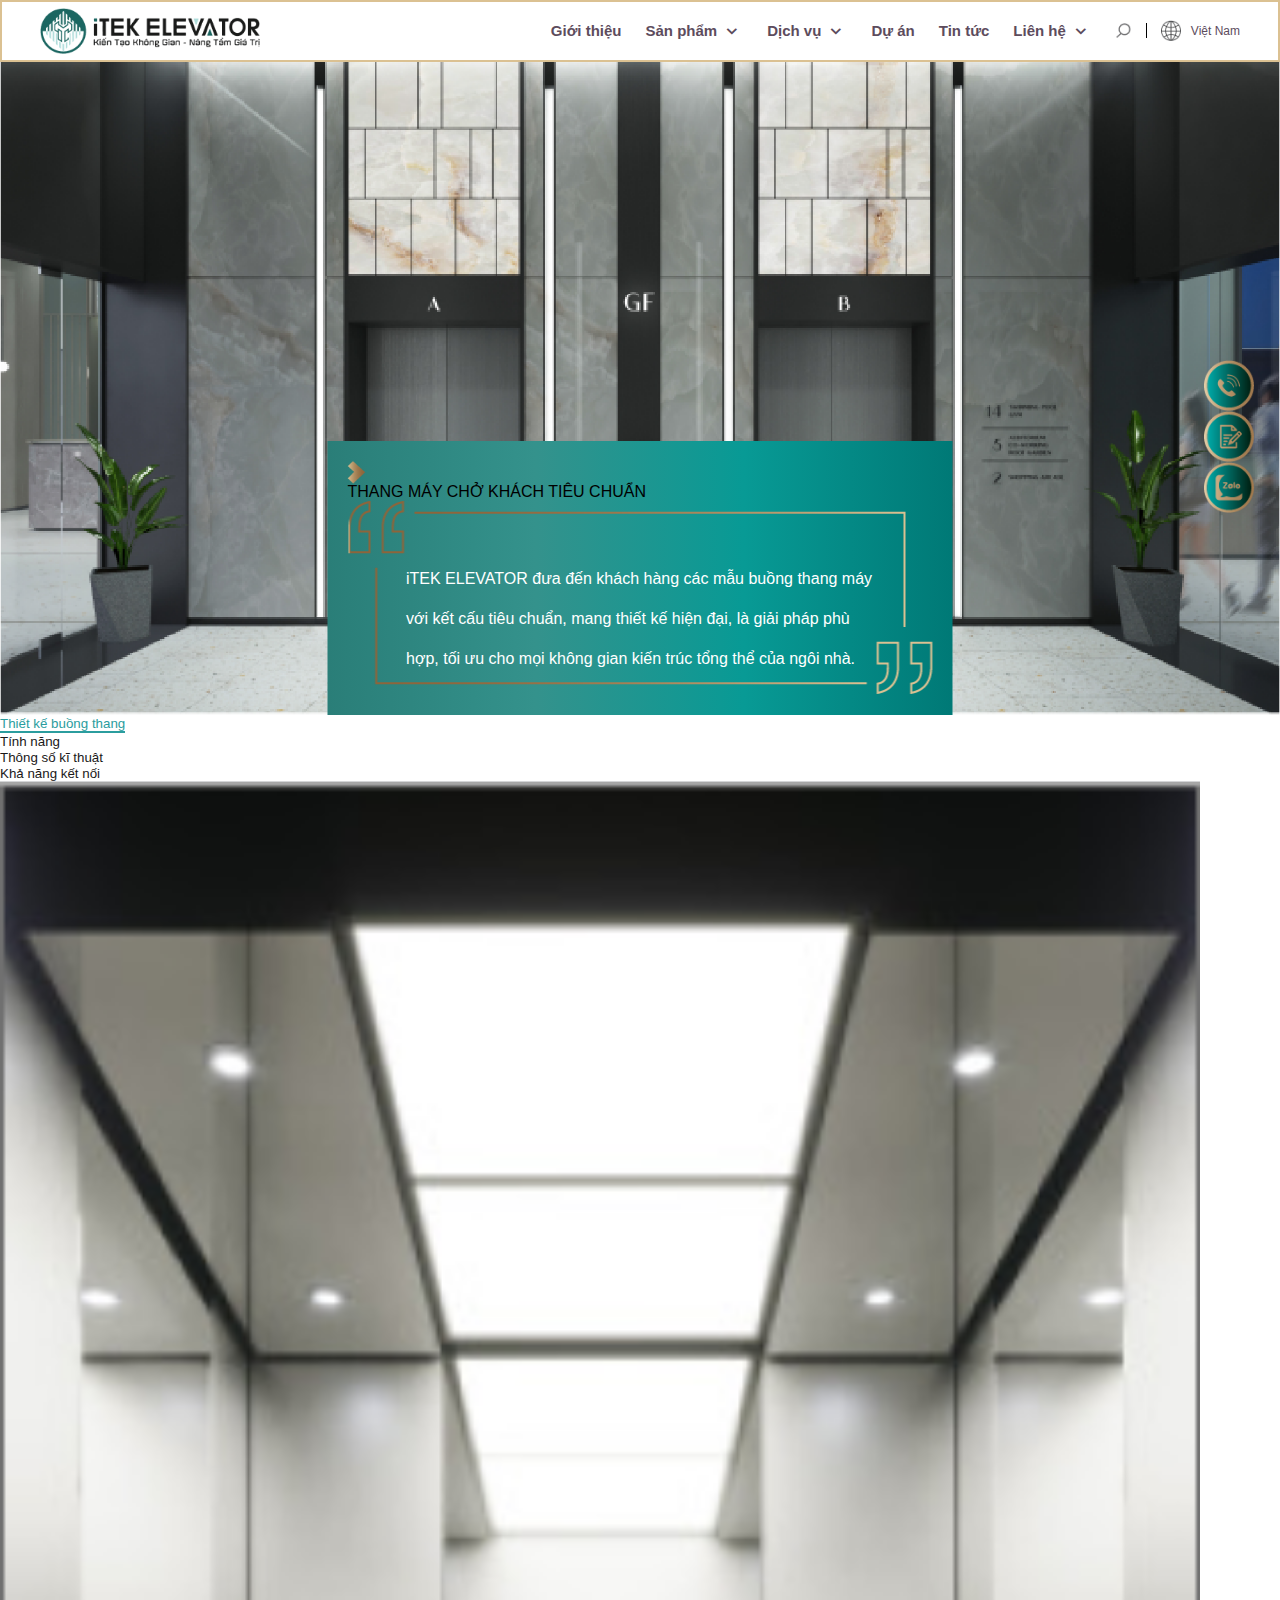
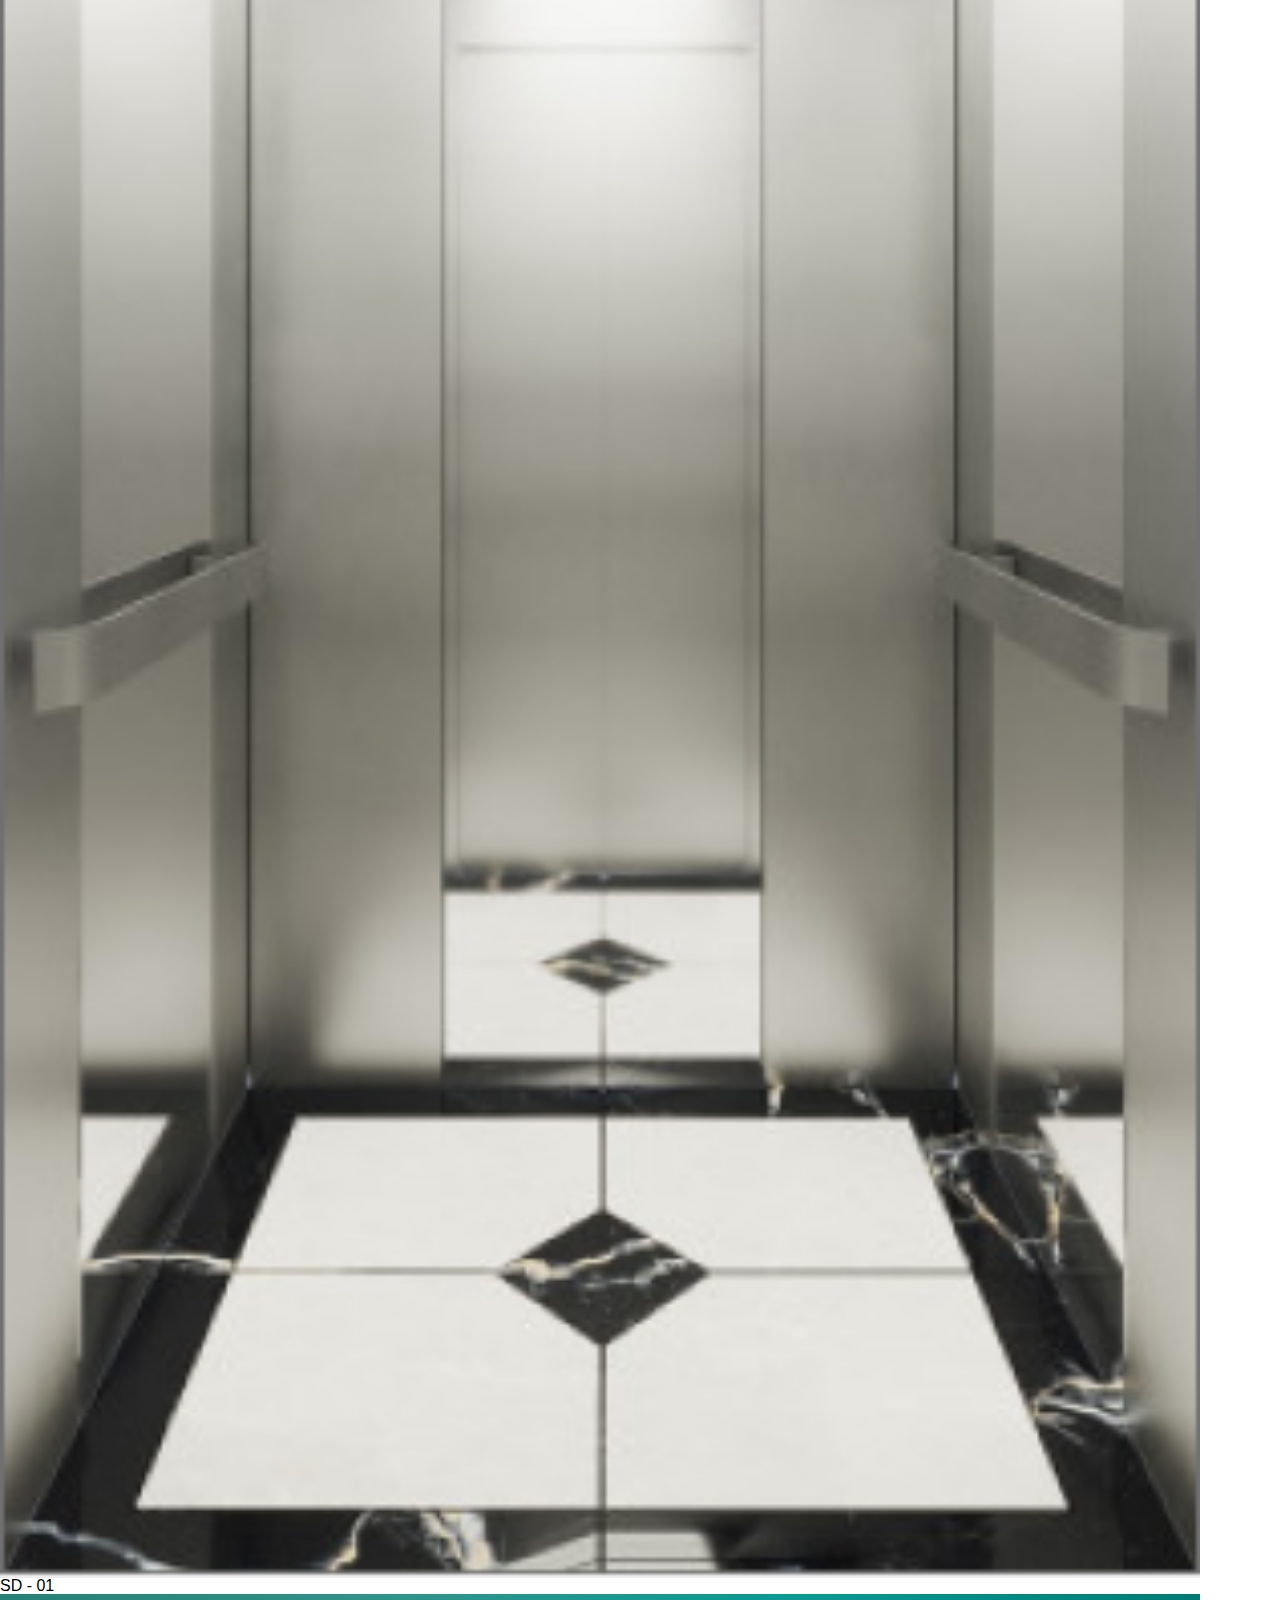
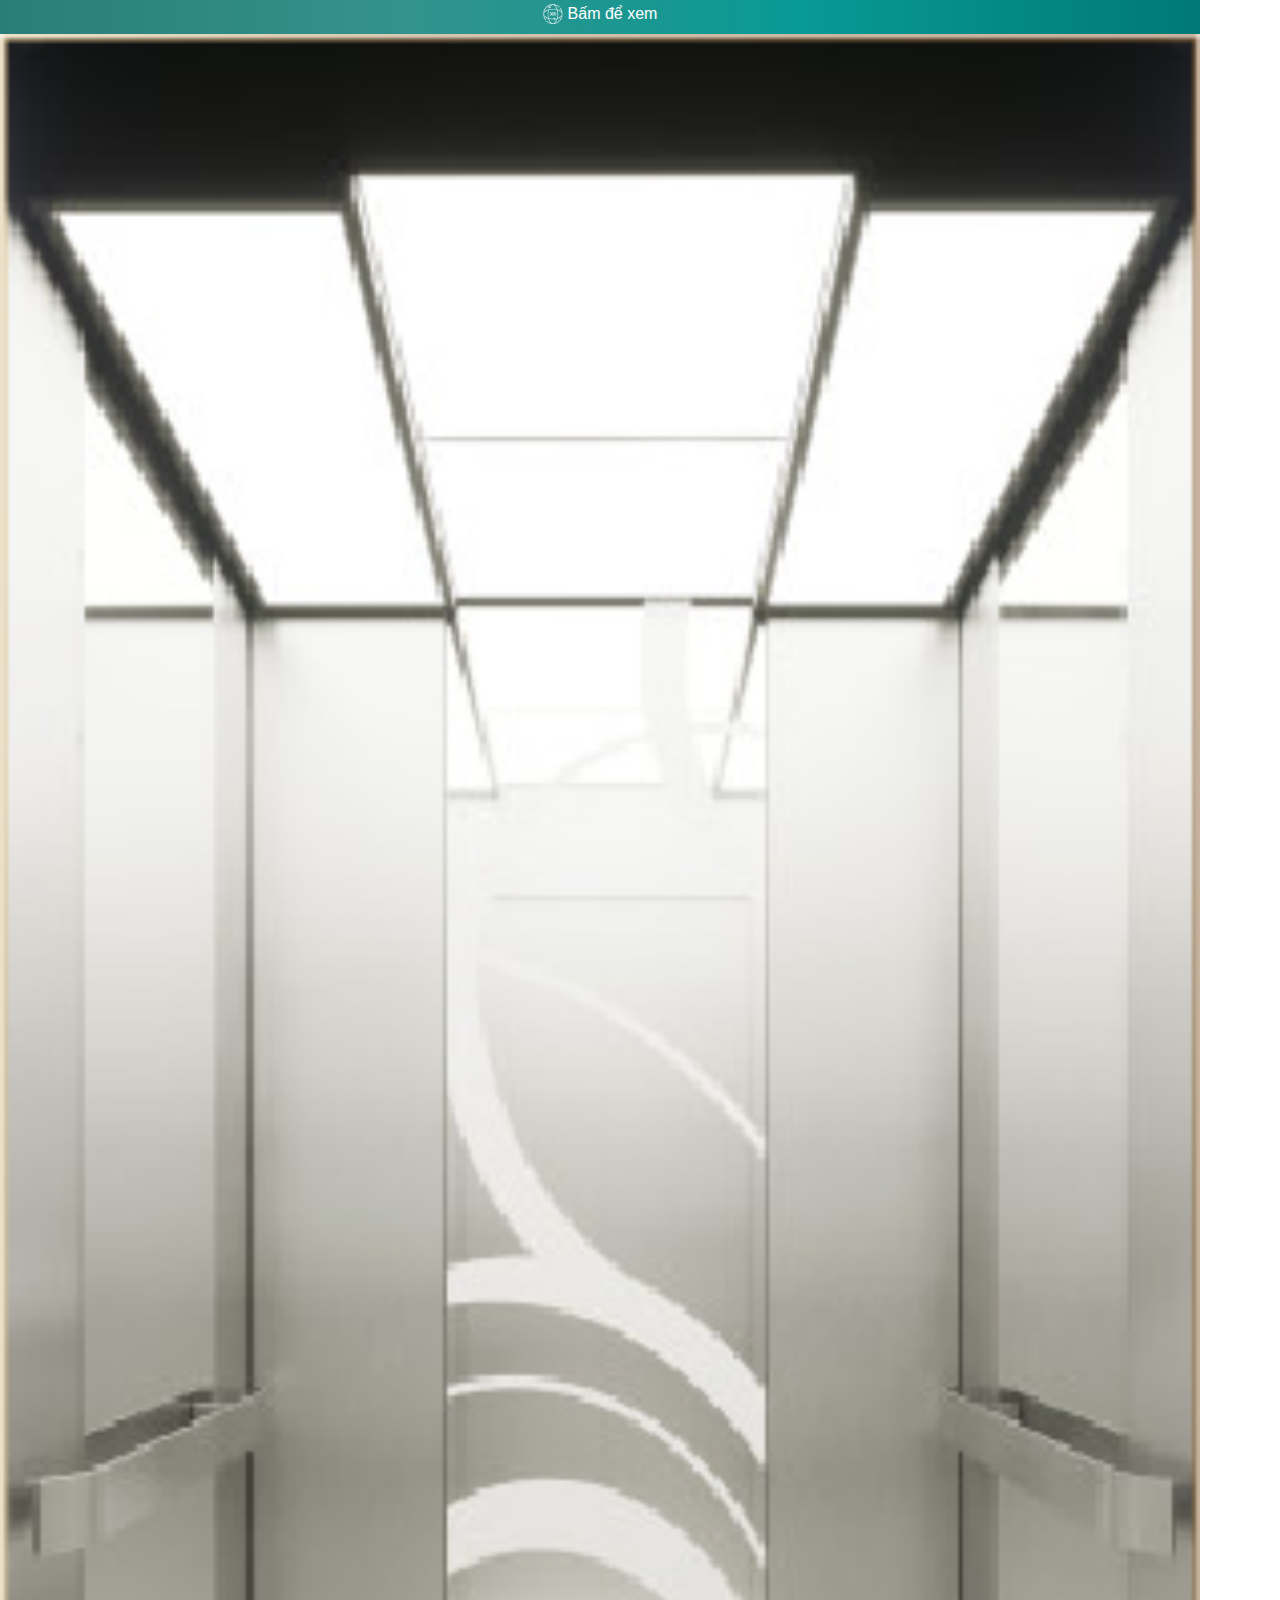
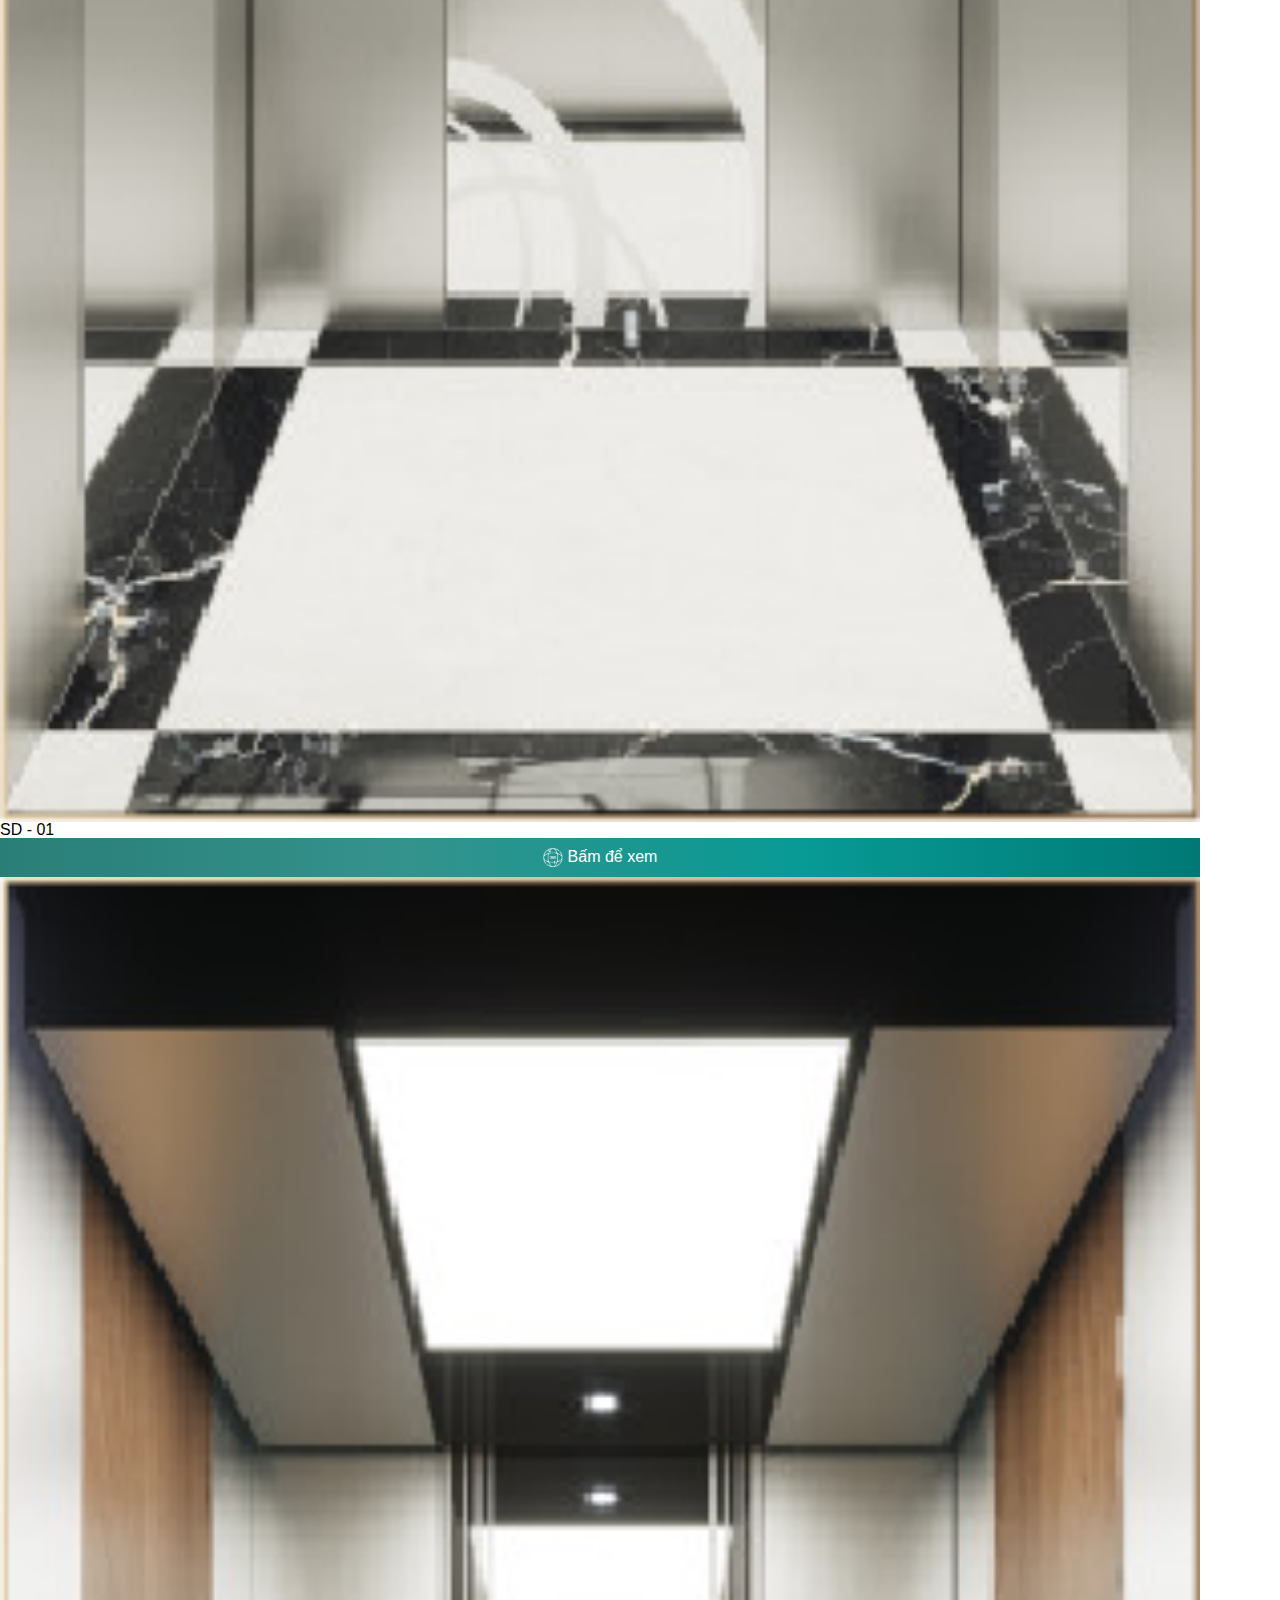
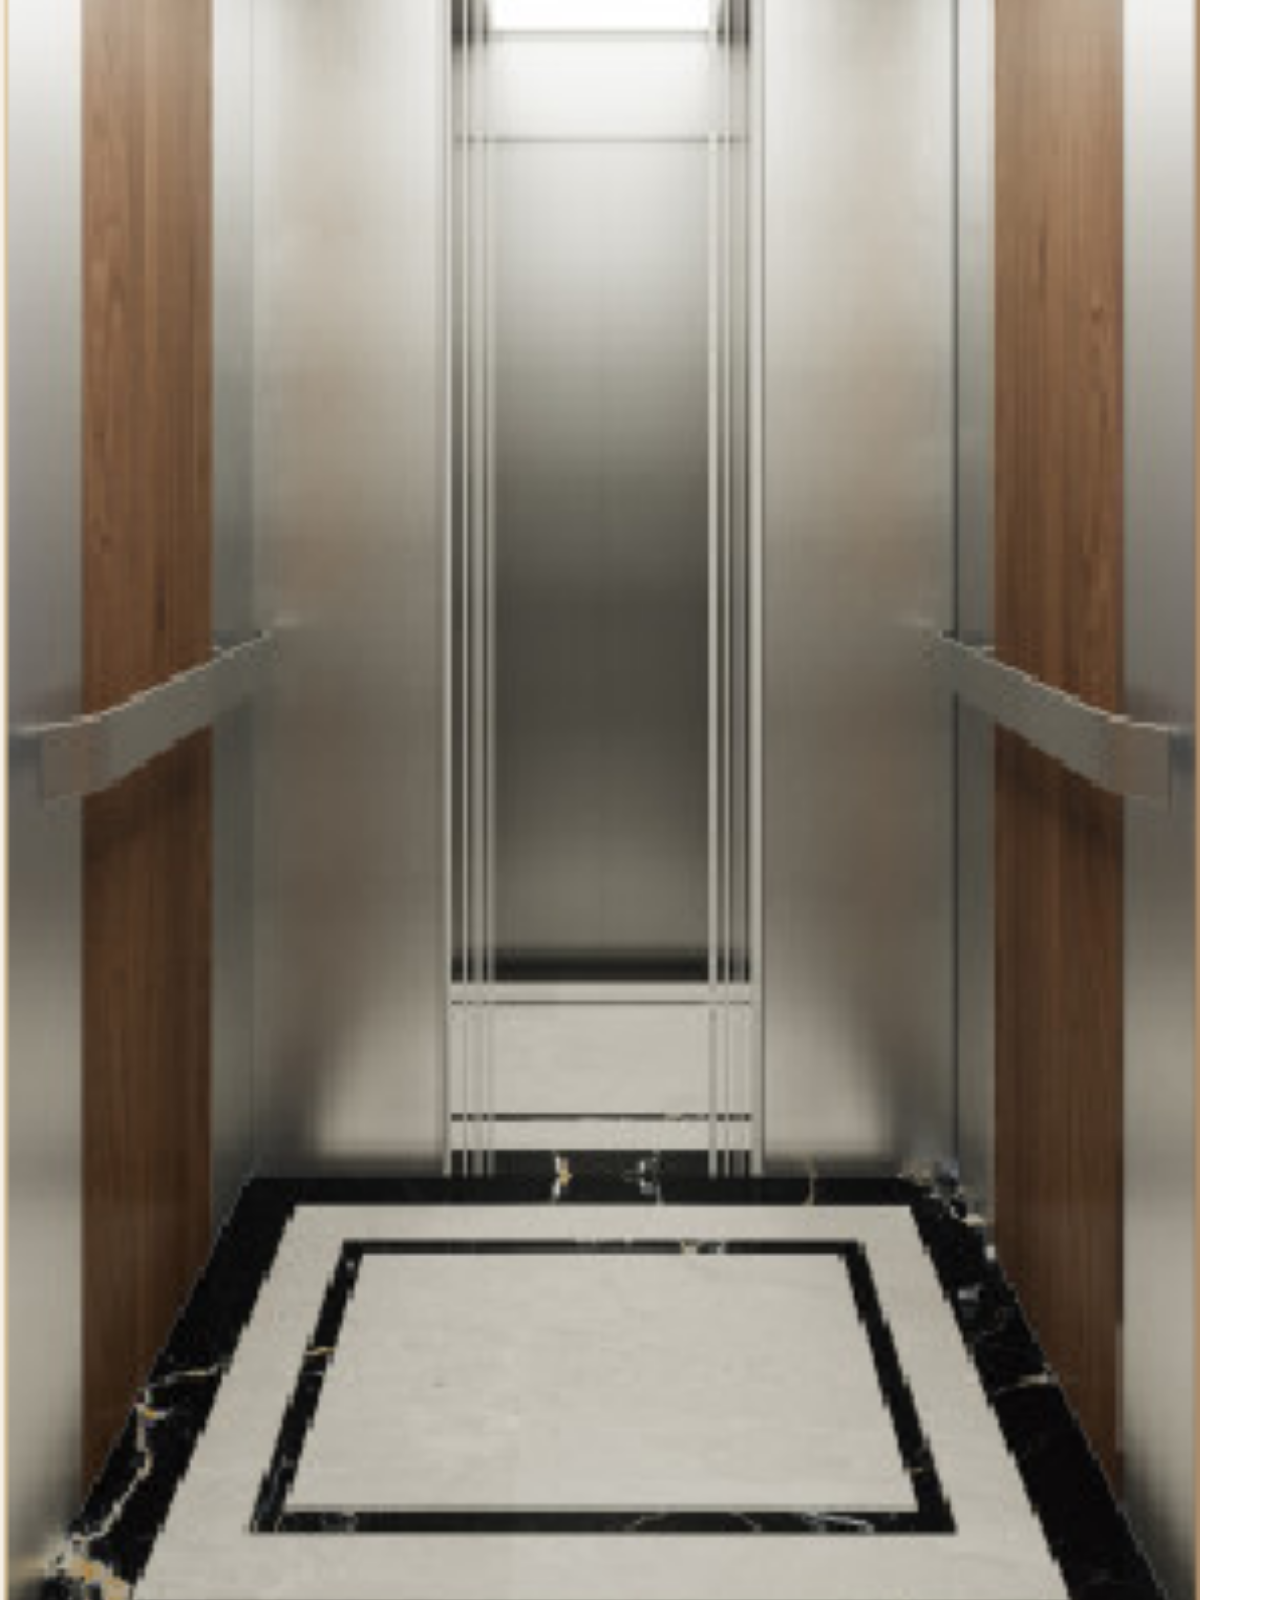
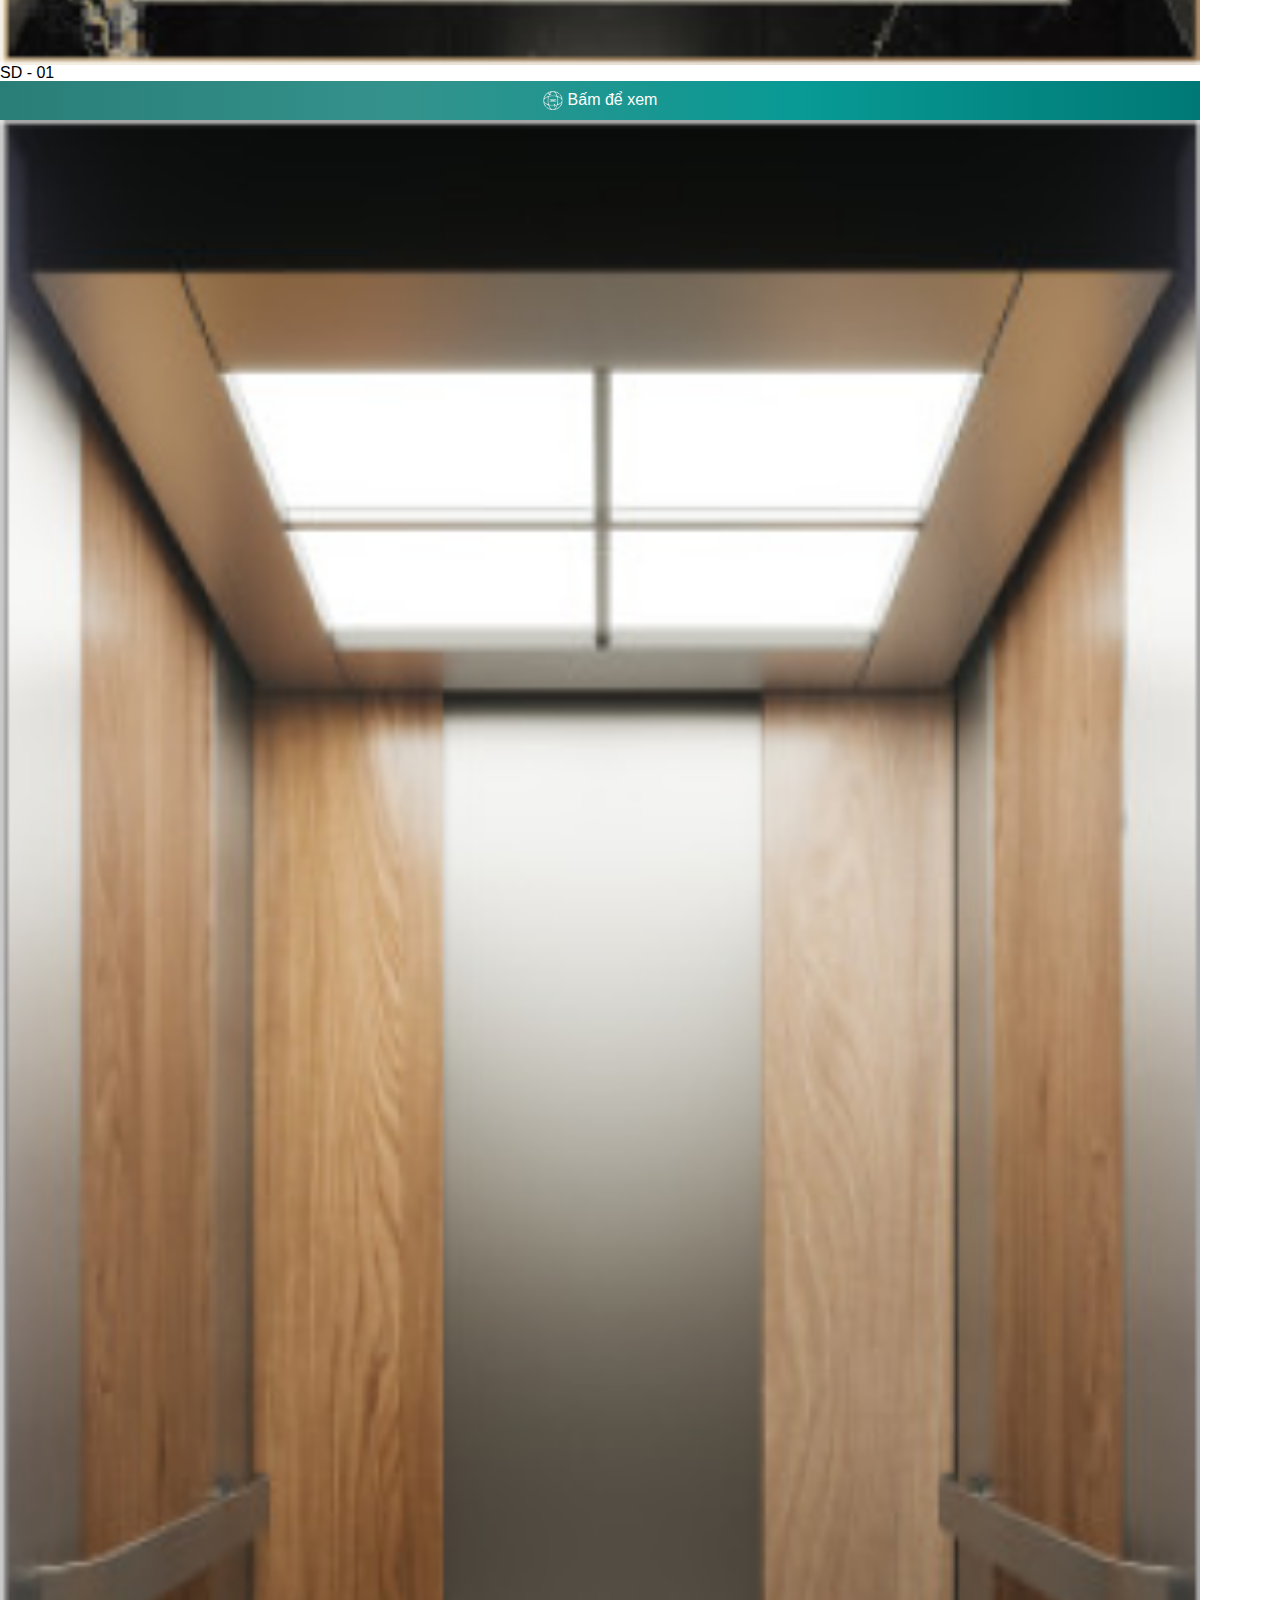
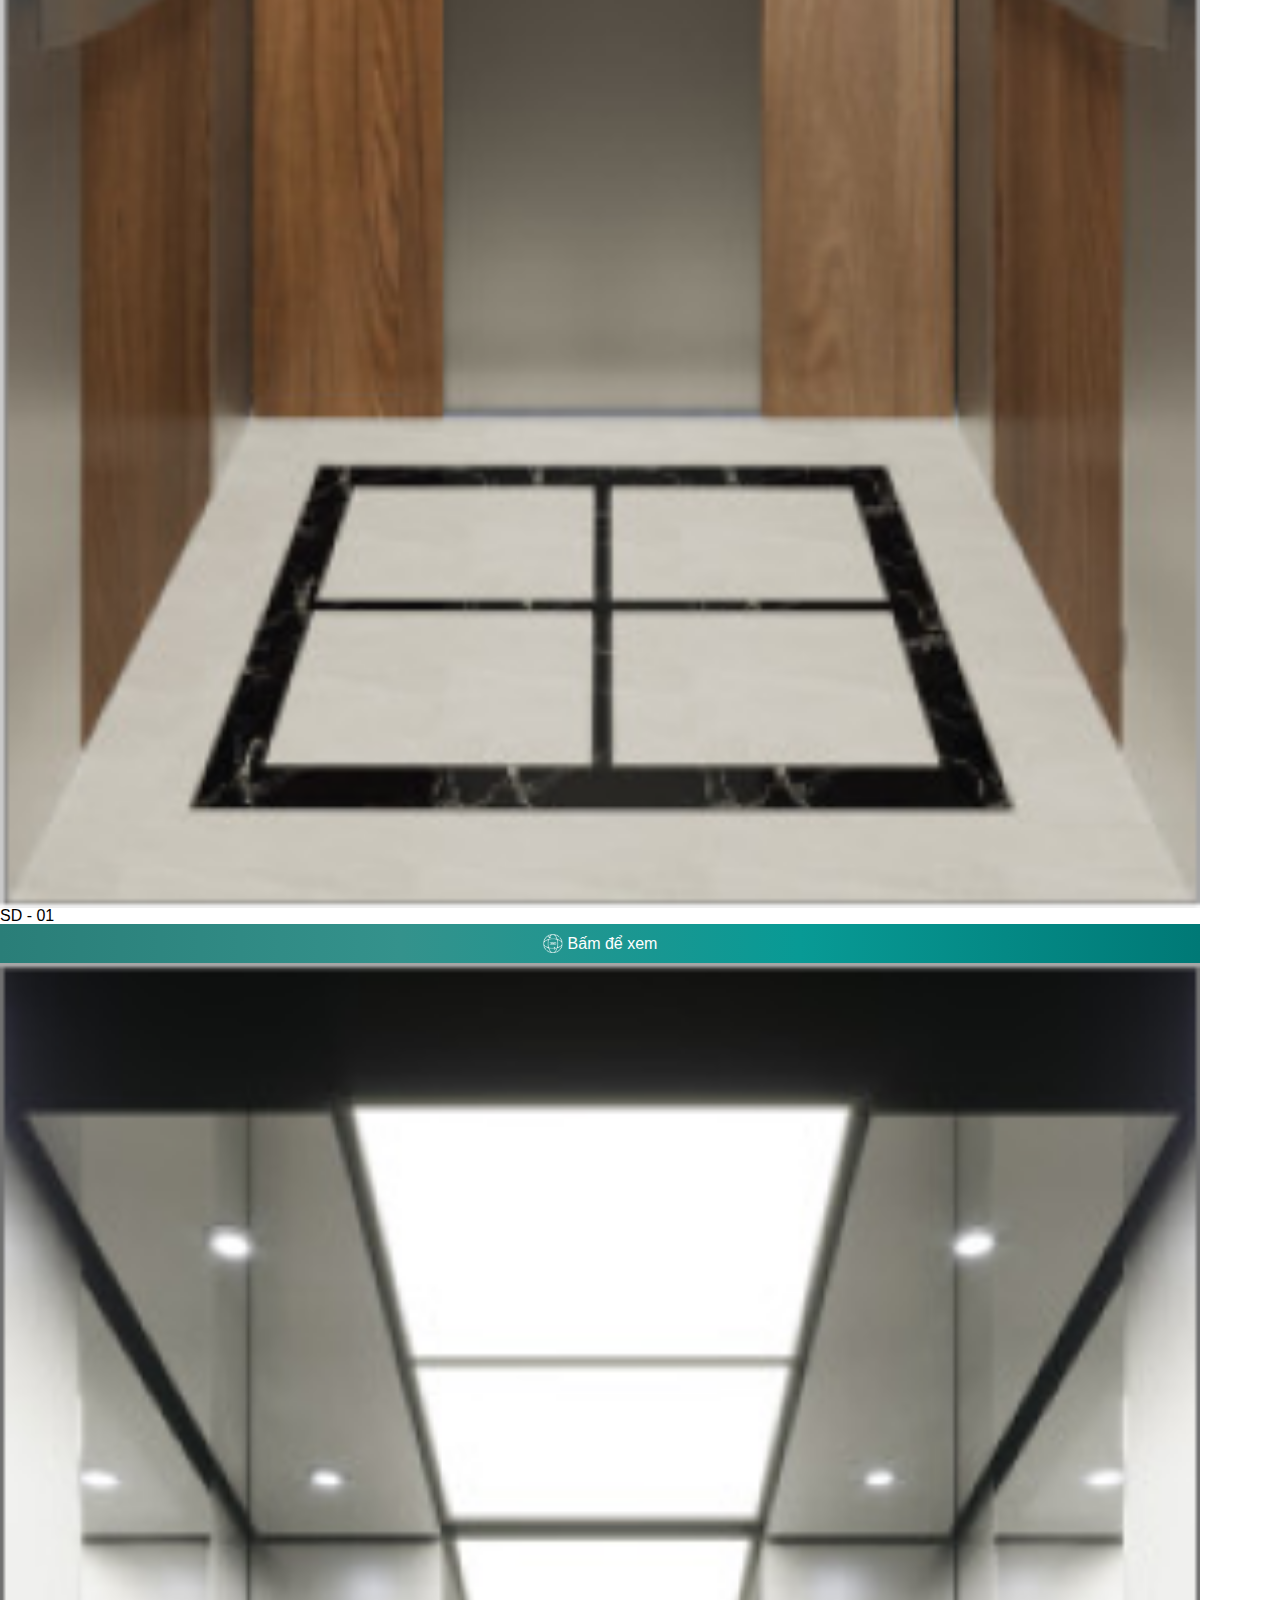
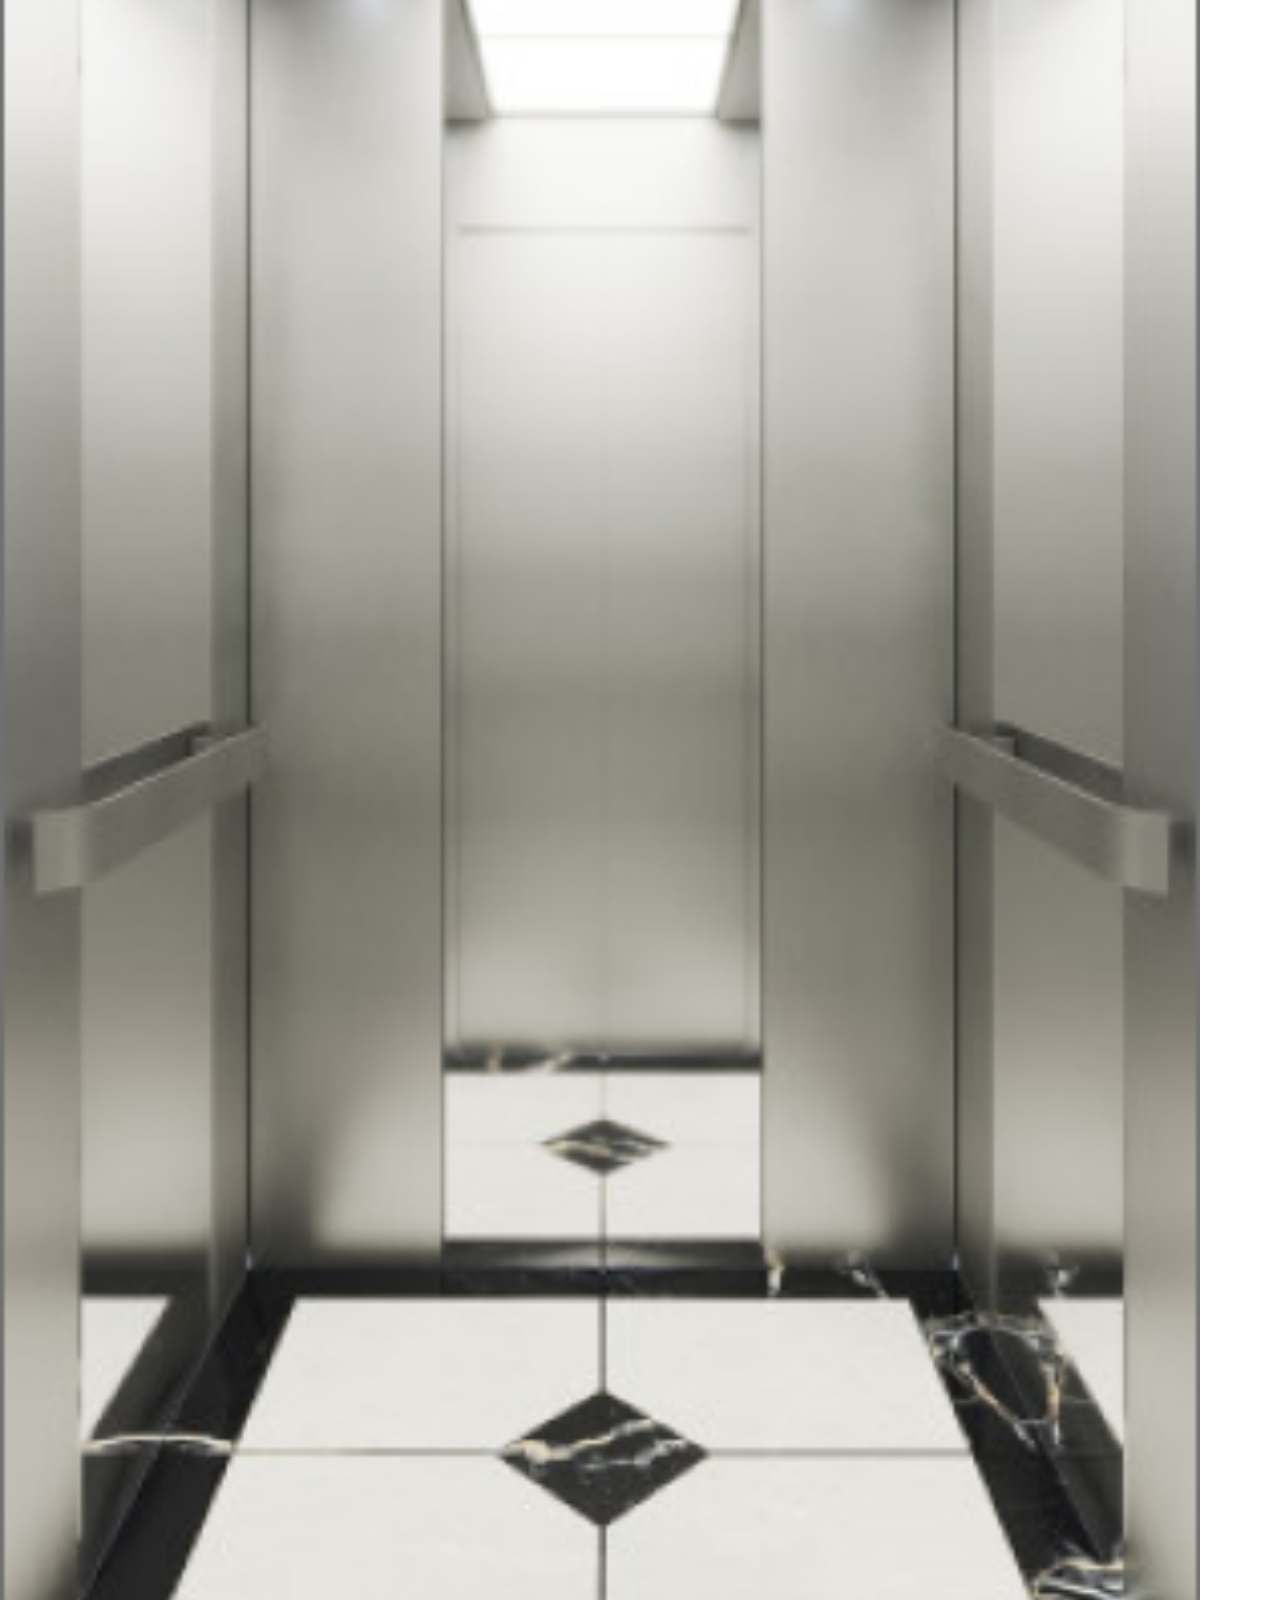
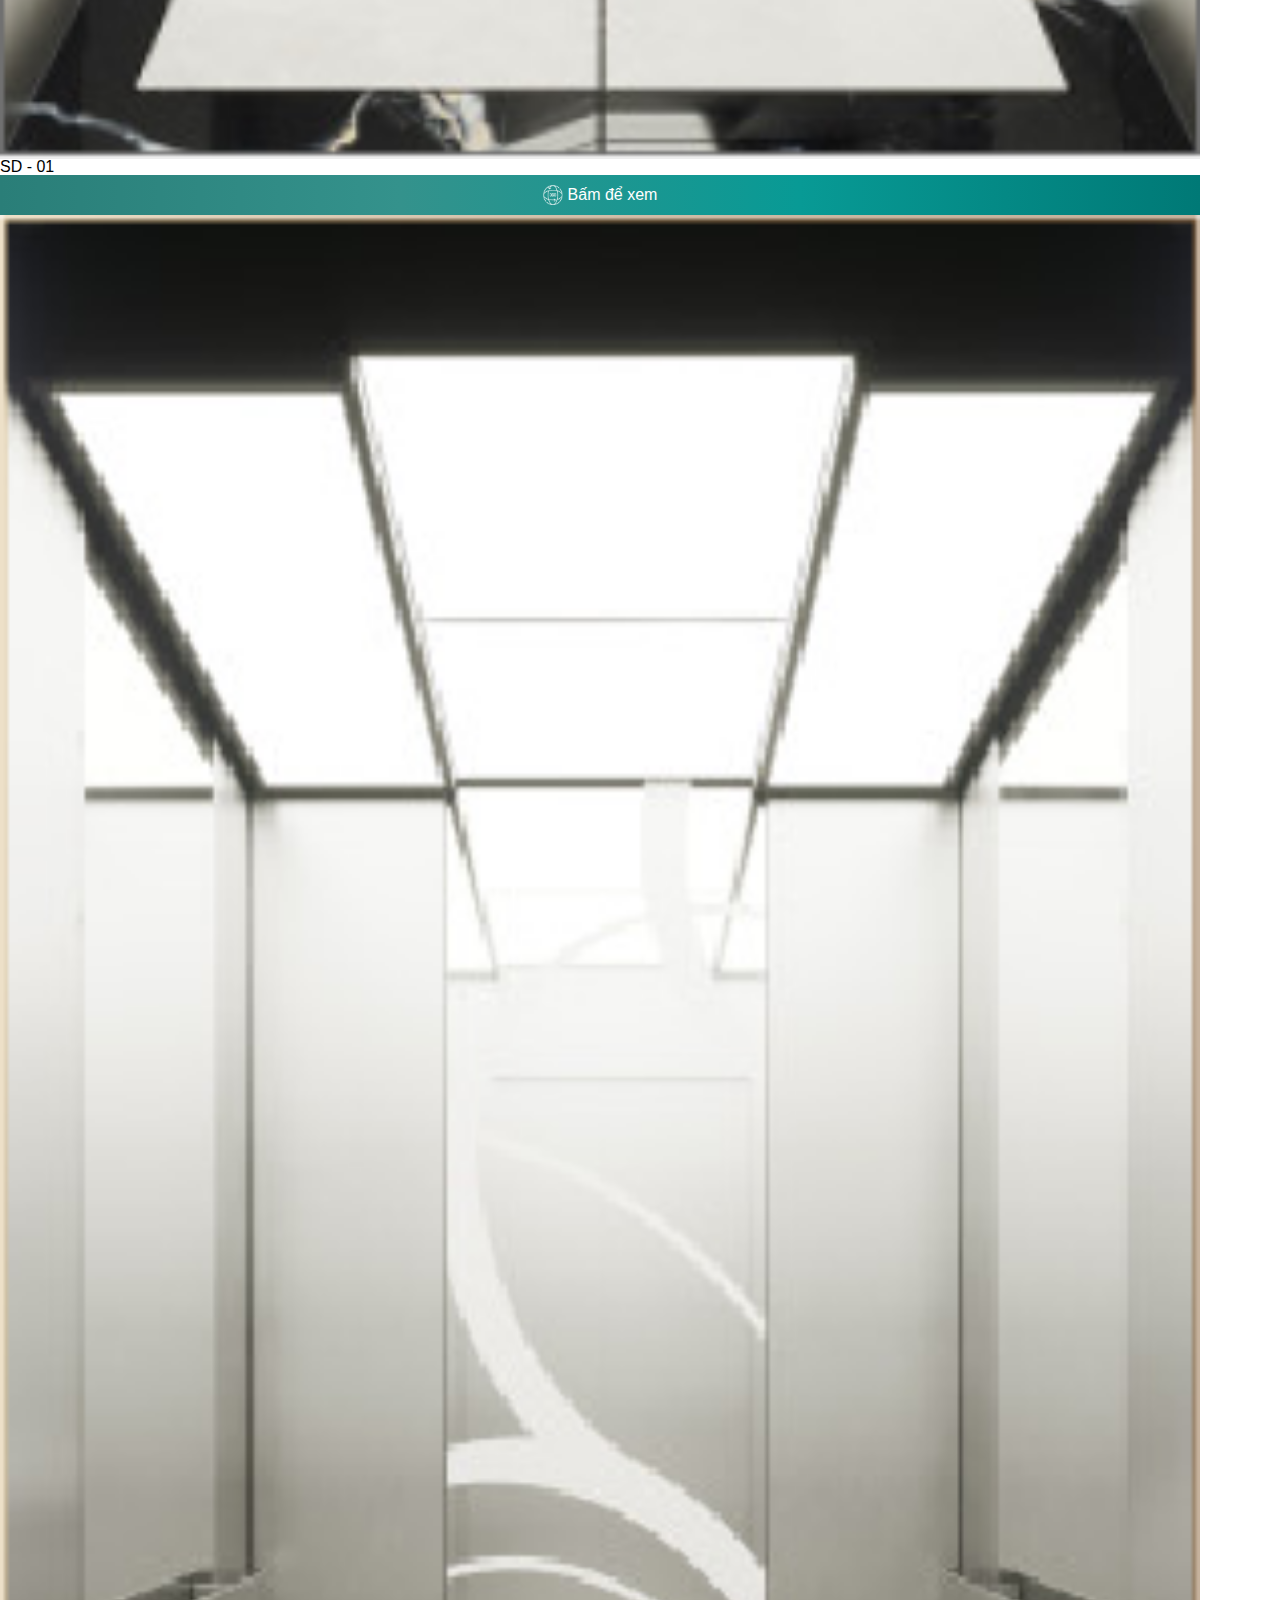
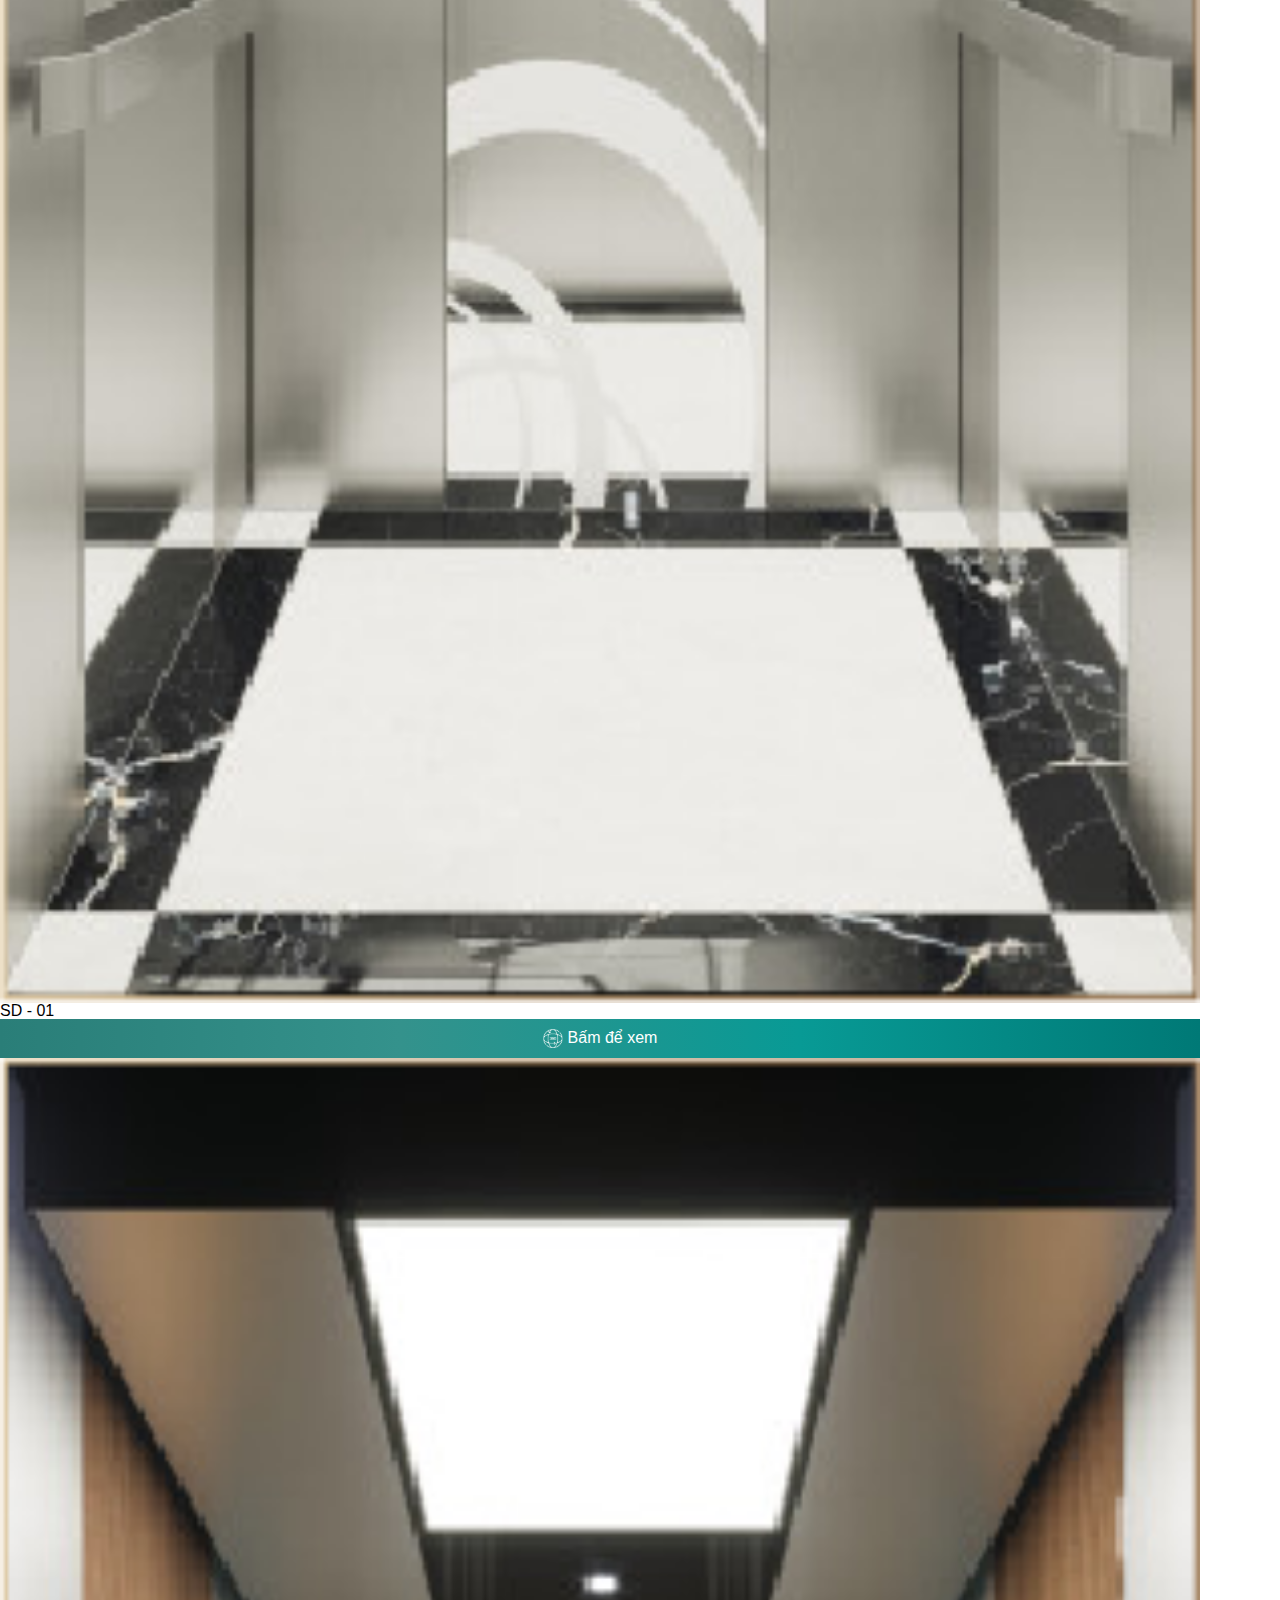
==== chitietsp.html @ f9393ac6 "fix trang chu" ====
<!DOCTYPE html>
<html lang="en">
  <head>
    <meta charset="UTF-8" />
    <meta name="viewport" content="width=device-width, initial-scale=1.0" />

    <link
      href="https://cdn.jsdelivr.net/npm/bootstrap@5.0.2/dist/css/bootstrap.min.css"
      rel="stylesheet"
      integrity="sha384-EVSTQN3/azprG1Anm3QDgpJLIm9Nao0Yz1ztcQTwFspd3yD65VohhpuuCOmLASjC"
      crossorigin="anonymous"
    />
    <link href="https://fonts.cdnfonts.com/css/segoe-ui-4" rel="stylesheet" />
    <link
      href="https://unpkg.com/boxicons@2.1.4/css/boxicons.min.css"
      rel="stylesheet"
    />
    <link rel="stylesheet" href="style.css" />
    <title>Dịch vụ Decor</title>
  </head>
  <body>

  <div id="hotline">

  </div>

    <div class="header"></div>

    <div class="banner-home position-relative">
      <img src="./img/chi-tiet-sp-banner.png" alt="" width="100%" />
      <div class="container d-flex justify-content-center py-3 box-content-chitiet-sp">
        <div class="box-chitiet">
          <div class="d-flex align-items-center">
            <img src="./img/arrow-right.png" alt="" width="18px" />
            <h3 class="fs-5 text-light ms-2">THANG MÁY CHỞ KHÁCH TIÊU CHUẨN</h3>
          </div>
          <div class="pt-4 main-content-chitiet">
            <img src="./img/box-content-chi-tiet.png" alt="" />
            <p class="content-chitiet">
              iTEK ELEVATOR đưa đến khách hàng các mẫu buồng thang máy với kết cấu
              tiêu chuẩn, mang thiết kế hiện đại, là giải pháp phù hợp, tối ưu cho
              mọi không gian kiến trúc tổng thể của ngôi nhà.
            </p>
          </div>
        </div>
      </div>
    </div>

   

    <section class="py-4">
      <div class="container">
        <ul class="nav nav-pills mb-3" id="pills-tab" role="tablist">
          <li class="nav-item" role="presentation">
            <button
              class="nav-link active px-0"
              id="pills-home-tab"
              data-bs-toggle="pill"
              data-bs-target="#thietke"
              type="button"
              role="tab"
              aria-controls="pills-home"
              aria-selected="true"
            >
              Thiết kế buồng thang
            </button>
          </li>
          <li class="nav-item" role="presentation">
            <button
              class="nav-link"
              id="pills-profile-tab"
              data-bs-toggle="pill"
              data-bs-target="#tinhnang"
              type="button"
              role="tab"
              aria-controls="pills-profile"
              aria-selected="false"
            >
              Tính năng
            </button>
          </li>
          <li class="nav-item" role="presentation">
            <button
              class="nav-link"
              id="pills-contact-tab"
              data-bs-toggle="pill"
              data-bs-target="#thongso"
              type="button"
              role="tab"
              aria-controls="pills-contact"
              aria-selected="false"
            >
              Thông số kĩ thuật
            </button>
          </li>
          <li class="nav-item" role="presentation">
            <button
              class="nav-link"
              id="pills-contact-tab"
              data-bs-toggle="pill"
              data-bs-target="#khanang"
              type="button"
              role="tab"
              aria-controls="pills-contact"
              aria-selected="false"
            >
              Khả năng kết nối
            </button>
          </li>
        </ul>
        <div class="tab-content" id="pills-tabContent">
          <div
            class="tab-pane fade show active"
            id="thietke"
            role="tabpanel"
            aria-labelledby="pills-home-tab"
          >
            <div class="row">
              <div class="col-6 col-md-3 pb-3">
                <img src="./img/thang-may-1.png" alt="" width="100%" />
                <h2 class="py-4">SD - 01</h2>
                <a href="" class="btn-bam-de-xem">
                  <div>
                    <img src="./img/icon-360.png" alt="" width="20px" />
                  </div>
                  <span>Bấm để xem</span>
                </a>
              </div>
              <div class="col-6 col-md-3 pb-3">
                <img src="./img/sp-2.png" alt="" width="100%" />
                <h2 class="py-4">SD - 01</h2>
                <a href="" class="btn-bam-de-xem">
                  <div>
                    <img src="./img/icon-360.png" alt="" width="20px" />
                  </div>
                  <span>Bấm để xem</span>
                </a>
              </div>
              <div class="col-6 col-md-3 pb-3">
                <img src="./img/sp-3.png" alt="" width="100%" />
                <h2 class="py-4">SD - 01</h2>
                <a href="" class="btn-bam-de-xem">
                  <div>
                    <img src="./img/icon-360.png" alt="" width="20px" />
                  </div>
                  <span>Bấm để xem</span>
                </a>
              </div>
              <div class="col-6 col-md-3 pb-3">
                <img src="./img/thang-may-3.png" alt="" width="100%" />
                <h2 class="py-4">SD - 01</h2>
                <a href="" class="btn-bam-de-xem">
                  <div>
                    <img src="./img/icon-360.png" alt="" width="20px" />
                  </div>
                  <span>Bấm để xem</span>
                </a>
              </div>
              <div class="col-6 col-md-3 pb-3">
                <img src="./img/thang-may-1.png" alt="" width="100%" />
                <h2 class="py-4">SD - 01</h2>
                <a href="" class="btn-bam-de-xem">
                  <div>
                    <img src="./img/icon-360.png" alt="" width="20px" />
                  </div>
                  <span>Bấm để xem</span>
                </a>
              </div>
              <div class="col-6 col-md-3 pb-3">
                <img src="./img/sp-2.png" alt="" width="100%" />
                <h2 class="py-4">SD - 01</h2>
                <a href="" class="btn-bam-de-xem">
                  <div>
                    <img src="./img/icon-360.png" alt="" width="20px" />
                  </div>
                  <span>Bấm để xem</span>
                </a>
              </div>
              <div class="col-6 col-md-3 pb-3">
                <img src="./img/sp-3.png" alt="" width="100%" />
                <h2 class="py-4">SD - 01</h2>
                <a href="" class="btn-bam-de-xem">
                  <div>
                    <img src="./img/icon-360.png" alt="" width="20px" />
                  </div>
                  <span>Bấm để xem</span>
                </a>
              </div>
              <div class="col-6 col-md-3 pb-3">
                <img src="./img/thang-may-3.png" alt="" width="100%" />
                <h2 class="py-4">SD - 01</h2>
                <a href="" class="btn-bam-de-xem">
                  <div>
                    <img src="./img/icon-360.png" alt="" width="20px" />
                  </div>
                  <span>Bấm để xem</span>
                </a>
              </div>
              <div class="col-6 col-md-3 pb-3">
                <img src="./img/thang-may-1.png" alt="" width="100%" />
                <h2 class="py-4">SD - 01</h2>
                <a href="" class="btn-bam-de-xem">
                  <div>
                    <img src="./img/icon-360.png" alt="" width="20px" />
                  </div>
                  <span>Bấm để xem</span>
                </a>
              </div>
              <div class="col-6 col-md-3 pb-3">
                <img src="./img/sp-2.png" alt="" width="100%" />
                <h2 class="py-4">SD - 01</h2>
                <a href="" class="btn-bam-de-xem">
                  <div>
                    <img src="./img/icon-360.png" alt="" width="20px" />
                  </div>
                  <span>Bấm để xem</span>
                </a>
              </div>
              <div class="col-6 col-md-3 pb-3">
                <img src="./img/sp-3.png" alt="" width="100%" />
                <h2 class="py-4">SD - 01</h2>
                <a href="" class="btn-bam-de-xem">
                  <div>
                    <img src="./img/icon-360.png" alt="" width="20px" />
                  </div>
                  <span>Bấm để xem</span>
                </a>
              </div>
              <div class="col-6 col-md-3 pb-3">
                <img src="./img/thang-may-3.png" alt="" width="100%" />
                <h2 class="py-4">SD - 01</h2>
                <a href="" class="btn-bam-de-xem">
                  <div>
                    <img src="./img/icon-360.png" alt="" width="20px" />
                  </div>
                  <span>Bấm để xem</span>
                </a>
              </div>
             
            </div>
          </div>
          <div
            class="tab-pane fade"
            id="tinhnang"
            role="tabpanel"
            aria-labelledby="pills-profile-tab"
          >
            <div class="d-flex py-4 justify-content-center align-items-center">
              <img src="./img/arrow-right.png" alt="" width="18px" />
              <h3 class="fs-5 text-dark ms-2">CÔNG NGHỆ TIÊU CHUẨN CHÂU ÂU</h3>
            </div>
            <div class="content-tinhnang  d-flex justify-content-center">
              <p>
                Bộ sưu tập các mẫu thiết kế thang máy cao cấp của iTEK ELEVATOR
                mang phong cách trang nhã, tinh tế, thể hiện hiện đẳng cấp của
                gia chủ trong những không gian nội thất sang trọng, hiện đại.
              </p>
            </div>
            <div class="row pb-5">
              <div class="col-6 col-md-3 item-tinhnang ">
                <div class="py-3 d-flex justify-content-center">
                  <div class="img-tinhnang">
                    <img src="./img/tinh-nang-1.png" alt="" width="100px" />
                  </div>
                </div>
                <div>
                  <h2 class="py-2 fs-5">Công nghệ biến tần VVVF Drive</h2>
                  <p class="text-content-tinhnang">
                    Đảm bảo thang máy chạy êm ái hơn. Kiểm soát tiếng ồn tốt
                    giúp mang đến cho hành khách trải nghiệm du lịch yên tĩnh.
                    <br />
                    Động cơ đồng bộ am châm vĩnh cửu tiết kiệm đến 46% năng
                    lượng tiêu thụ. Hệ thống iều khiển nhóm thông minh chuyên
                    nghiệp có thể điều khiển 8 thang máy cùng úc. Việc áp dụng
                    trí tuệ nhân tạo tiên tiến và công nghệ truyền cơ sở dữ liệu
                    giúp ăng đáng kể hiệu quả truyền tải, giúp giảm hời gian chờ
                    đợi.
                  </p>
                </div>
              </div>
              <div class="col-6 col-md-3 item-tinhnang">
                <div class="py-3 d-flex justify-content-center">
                  <div  class="img-tinhnang">
                    <img src="./img/tinh-nang-2.png" alt="" width="100px" />
                  </div>
                  
                </div>
                <div>
                  <h2 class="py-2 fs-5">Công nghệ biến tần kỹ thuật số</h2>
                  <p class="text-content-tinhnang">
                    Công nghệ chuyển đổi vector tiên tiến, phù hợp với chuyển
                    động cơ thể con người, kiểm soát tốc độ thời gian thực. Hệ
                    thống xử lý tín hiệu kỹ thuật số tốc độ cao tiên tiến làm
                    tăng độ nhạy của bộ điều khiển tốc độ động cơ, do đó làm
                    giảm độ rung của thang máy. Công nghệ kiểm soát tiếng ồn
                    tiên tiến nhất giúp thang máy chạy êm và ổn định.
                  </p>
                </div>
              </div>
              <div class="col-6 col-md-3 item-tinhnang">
                <div class="py-3 d-flex justify-content-center">
                  <div class="img-tinhnang">
                    <img src="./img/tinh-nang-3.png" alt="" width="100px" />
                  </div>
                </div>
                <div>
                  <h2 class="py-2 fs-5">Hệ thống chiếu sáng tự động</h2>
                  <p class="text-content-tinhnang">
                    iTEK ELEVATOR sử dụng đèn LED tiết kiệm năng lượng. Khi
                    không có hành khách sử dụng thang máy, hệ thống chiếu sáng
                    trong buồng thang sẽ tự động tắt, và tự động bật lại khi
                    nhận được cuộc gọi thang máy bất kì. Tiết kiệm hiệu quả việc
                    tiêu thụ điện năng.
                  </p>
                </div>
              </div>
              <div class="col-6 col-md-3 item-tinhnang">
                <div class="py-3 d-flex justify-content-center">
                  <div class="img-tinhnang">
                    <img src="./img/tinh-nang-4.png" alt="" width="100px" />
                  </div>
                </div>
                <div>
                  <h2 class="py-2 fs-5">Cảm biến an toàn</h2>
                  <p class="text-content-tinhnang">
                    Thang máy iTEK sử dụng cảm biến mành hồng ngoại tại lối vào
                    cabin thang máy. Thiết bị này giúp đảm bảo an toàn cho người
                    và hàng hoá ra vào carbin thang máy thông qua việc cảm nhận
                    chuyển động
                  </p>
                </div>
              </div>
            </div>
          </div>
          <div
            class="tab-pane fade"
            id="thongso"
            role="tabpanel"
            aria-labelledby="pills-contact-tab"
          >
            <div class="d-flex justify-content-center align-items-center">
              <img src="./img/arrow-right.png" alt="" width="18px" />
              <h3 class="fs-5 text-dark ms-2">SỐ LIỆU CHI TIẾT</h3>
            </div>
            <div class="content-tinhnang d-flex justify-content-center">
              <p>
                Bộ sưu tập các mẫu thiết kế thang máy cao cấp của iTEK ELEVATOR
                mang phong cách trang nhã, tinh tế, thể hiện hiện đẳng cấp của
                gia chủ trong những không gian nội thất sang trọng, hiện đại.
              </p>
            </div>
            <div class="d-flex justify-content-center">
              <table>
                <tr>
                  <td class="type">Tải trọng</td>
                  <td>1250kg – 1600kg</td>
                </tr>
                <tr>
                  <td class="type">Chiều cao hành trình</td>
                  <td>Lên đến 120m</td>
                </tr>
                <tr>
                  <td class="type">Điểm dừng</td>
                  <td>Lên đến 28 điểm dừng</td>
                </tr>
                <tr>
                  <td class="type">Vận tốc</td>
                  <td>1,0 – 2,5 m/s</td>
                </tr>
                <tr>
                  <td class="type">Hệ thống truyền động</td>
                  <td>
                    Thang có phòng máy hoặc không có phòng máy, động cơ không
                    hộp số tiết kiệm điện năng, thân thiện môi trường.
                  </td>
                </tr>
                <tr>
                  <td class="type">Nhóm</td>
                  <td>Lên đến 8 nhóm thang</td>
                </tr>
                <tr>
                  <td class="type">Hệ cửa</td>
                  <td>Đa dạng: cửa mở tim. Cửa mở xếp một bên/hai bên</td>
                </tr>
                <tr>
                  <td class="type">Nội thất</td>
                  <td>
                    Nhiều lựa chọn về kết cấu buồng, vách thang, trần thang, sàn
                    thang .
                  </td>
                </tr>
                <tr>
                  <td class="type">Phân khúc sử dụng</td>
                  <td>Bệnh viện, phòng khám, trung tâm y tế</td>
                </tr>
              </table>
            </div>
          </div>
          <div
            class="tab-pane fade"
            id="khanang"
            role="tabpanel"
            aria-labelledby="pills-contact-tab"
          >
            <div class="d-flex justify-content-center py-4 align-items-center">
              <img src="./img/arrow-right.png" alt="" width="18px" />
              <h3 class="fs-5 text-dark ms-2">
                Thang Máy ITEK ELEVATOR Đón Đầu Công Nghệ
              </h3>
            </div>
            <div class="content-tinhnang content-khanang  d-flex justify-content-center">
              <p >
                Kết hợp các công cụ, giải pháp và những cải tiến mới nhất trong
                công nghệ nhằm tối đa hóa hiệu suất vận hành trong suốt vòng đời
                hoạt động của sản phẩm. Thiết kế sản phẩm thông minh, linh hoạt
                kết nối với những công nghệ mới nhất, hỗ trợ bạn từ giai đoạn
                đầu thiết kế khi còn trên bản vẽ đến khi công trình chính thức
                đưa vào hoạt động.
              </p>
            </div>

            <div class="row pb-5">
                <div class="col-12 col-md-6 item-khanang">
                    <img src="./img/khanang.png" alt="" width="100%">
                </div>
                <div class="col-12 col-md-6 item-khanang">
                    <p class="content-khangnang">
                        <strong class='fw-bold'>Hoạch định & Thiết kế trực tuyến</strong> <br>
                        Công cụ Hoạch định & Thiết kế trực tuyến sẽ hỗ trợ bạn về thông số kỹ thuật, mang đến giải pháp tối ưu cho dự án ngay ở giai đoạn 
                        đầu của thiết kế. <br>
                        <strong class='fw-bold'>Cải tiến trong lắp đặt</strong> <br> 
                        Sử dụng công nghệ tiên tiến nhất nhằm đảm bảo an toàn, hiệu suất và chất lượng. <br>
                        <strong  class='fw-bold' > Vận hành thông minh - chuyển đổi kỹ thuật số </strong> <br>
                        Toàn bộ các sản phẩm mới đều được tích hợp hệ điều khiển thông minh - tạo ra giải pháp toàn diện trên nền tảng Internet kết nối vạn
                        vật IOT
                    </p>
                </div>
            </div>
            <hr>
          </div>
        </div>
      </div>
    </section>

    <div id="doitac"></div>
    <div class='congtac'>
    
    </div>
    <div class="footer py-5"></div>

    <script
      src="https://cdn.jsdelivr.net/npm/bootstrap@5.0.2/dist/js/bootstrap.bundle.min.js"
      integrity="sha384-MrcW6ZMFYlzcLA8Nl+NtUVF0sA7MsXsP1UyJoMp4YLEuNSfAP+JcXn/tWtIaxVXM"
      crossorigin="anonymous"
    ></script>
    <script src="./js/header.js"></script>
    <script src="./js/footer.js"></script>
    <script src="./js/doitac.js"></script>
    <script src="./js/congtac.js"></script>
    <script src="./js/hotline.js"></script>
  </body>
</html>
---- style.css ----
/* http://meyerweb.com/eric/tools/css/reset/
v2.0 | 20110126
License: none (public domain)
*/
html, body, div, span, applet, object, iframe,
h1, h2, h3, h4, h5, h6, p, blockquote, pre,
a, abbr, acronym, address, big, cite, code,
del, dfn, em, img, ins, kbd, q, s, samp,
small, strike, strong, sub, sup, tt, var,
b, u, i, center,
dl, dt, dd, ol, ul, li,
fieldset, form, label, legend,
table, caption, tbody, tfoot, thead, tr, th, td,
article, aside, canvas, details, embed,
figure, figcaption, footer, header, hgroup, 
menu, nav, output, ruby, section, summary,
time, mark, audio, video {
    margin: 0;
    padding: 0;
    border: 0;
    font-size: 100%;
    font: inherit;
    vertical-align: baseline;
}
/* HTML5 display-role reset for older browsers */
article, aside, details, figcaption, figure, 
footer, header, hgroup, menu, nav, section {
    display: block;
}
body {
    line-height: 1;
}
ol, ul {
    list-style: none;
}
blockquote, q {
    quotes: none;
}
blockquote:before, blockquote:after,
q:before, q:after {
    content: '';
    content: none;
}
table {
    border-collapse: collapse;
    border-spacing: 0;
}
a{
  text-decoration: none !important
}
@import url('https://fonts.googleapis.com/css2?family=Fuggles&family=Inter:wght@100;200;300;400;500;600;700;800;900&family=Lato:ital,wght@0,100;0,300;0,400;0,700;0,900;1,100;1,300;1,400;1,700;1,900&family=Roboto:ital,wght@0,100;0,300;0,400;0,500;0,700;0,900;1,100;1,300;1,400;1,500;1,700;1,900&display=swap');
body{
  font-family: 'Inter', sans-serif;
}
.test{
    background-image: linear-gradient(90deg, #2b7c76 0%, #358e88 0%, #219690 3%, #05180e 100%, #1a7774 100%);
}
:root {
  --color-white-100: #fff;
  --color-white-200: #e4e6e7;
  --color-white-300: #c9cccf;
  --color-white-400: #949a9e;
  --color-white-500: #798086;
  --color-black-100: #101419;
  --color-black-200: #0c0f13;
  --color-black-300: #0c0f13;
  --color-black-400: #080a0c;
  --color-black-500: #060709;
  --color-pink-100: #fbd0e8;
  --color-pink-200: #f8a0d0;
  --color-pink-300: #f471b5;
  --color-pink-400: #ec4699;
  --color-pink-500: #da2576;
  --color-text: #5d4c5d;
  --shadow-small: 0 1px 3px 0 rgba(0, 0, 0, 0.1), 0 1px 2px 0 rgba(0, 0, 0, 0.06);
  --shadow-medium: 0 4px 6px -1px rgba(0, 0, 0, 0.1), 0 2px 4px -1px rgba(0, 0, 0, 0.06);
  --shadow-large: 0 10px 15px -3px rgba(0, 0, 0, 0.1), 0 4px 6px -2px rgba(0, 0, 0, 0.05);
}
*, *::before, *::after {
  padding: 0;
  margin: 0;
  box-sizing: border-box;
  list-style: none;
  list-style-type: none;
  text-decoration: none;
  -webkit-font-smoothing: antialiased;
  -moz-osx-font-smoothing: grayscale;
  text-rendering: optimizeLegibility;
}
html {
  font-size: 100%;
  box-sizing: inherit;
  scroll-behavior: smooth;
  height: -webkit-fill-available;
}
.navbar{
  display: block !important;
}
a, button {
  cursor: pointer;
  border: none;
  outline: none;
  user-select: none;
  background: none;
  box-shadow: none;
}
img, video {
  display: block;
  max-width: 100%;
  height: auto;
  object-fit: cover;
}

.header {
  position: fixed;
  top: 0;
  left: 0;
  width: 100%;
  height: auto;
  z-index: 1000;
  margin: 0 auto;
  border: solid #DBC192 2px ;
  background-color: var(--color-white-100);
}
.wrapper {
  display: flex;
  align-items: center;
  justify-content: space-between;
  column-gap: 1rem;
  row-gap: 2rem;
  width: 100%;
  height: 3.6rem;
  margin: 0 auto;
}
@media screen and (max-width: 992px) {
  .navbar {
    position: fixed;
    top: 0;
    left: -100%;
    width: 75%;
    height: 100%;
    z-index: 10;
    opacity: 0;
    overflow-y: auto;
    visibility: hidden;
    box-shadow: var(--shadow-medium);
    background-color: var(--color-white-100);
    transition: all 0.5s ease;
 }
  .navbar.active {
    left: 0rem;
    opacity: 1;
    visibility: visible;
 }
}

.menu{
  display: flex;
  align-items: center;
}

.menu-item {
  position: relative;
  display: inline-block;
  margin-left: 1.5rem;
}
.menu-link {
  display: flex;
  justify-content: center;
  align-items: center;
  column-gap: 0.25rem;
  font-family: inherit;
  font-size: 15px;
  font-weight: 600;
  line-height: inherit;
  cursor: pointer;
 
  color: var(--color-text);
  transition: all 0.3s ease-in-out;
}
.menu-link > i.bx {
  font-size: 1.35rem;
  line-height: 1.5;
  color: inherit;
}
.menu-link:hover {
  outline: none;
  color: #2B9D9E;
  font-weight: bold;
}
@media only screen and (min-width: 993px) {
  .menu-dropdown:hover > .submenu {
    display: block;
    opacity: 1;
    visibility: visible;
    transform: translateY(0);
 }
 .menu-dropdown:hover > .submenu-2 {
  display: block;
  opacity: 1;
  visibility: visible;
  transform: translateY(0);
}
}
@media only screen and (max-width: 992px) {
  .menu {
    width: 100%;
    height: auto;
    padding: 1rem 0;
 }
  .menu-item {
    display: block;
    margin: 0 auto;
 }
  .menu-link {
    justify-content: space-between;
    padding: 0.5rem 1.25rem;
 }
}
.submenu {
  position: absolute;
  top: 2.35rem;
  left: -2rem;
  width: max-content;
  height: auto;
  padding: 0 1rem 1rem;
  opacity: 0;
  visibility: hidden;
  transform: translateY(1rem);
  border-radius: 0 0 0.25rem 0.25rem;
 
  box-shadow: var(--shadow-medium);
  background-color: var(--color-white-100);
  transition: all 0.3s ease-in-out;
}
.submenu-item {
  display: block;
  margin-top: 0.75rem;
}
.submenu-link {

  font-family: inherit;
  font-size: 1rem;
  font-weight: 500;
  line-height: inherit;
  cursor: pointer;
  color: var(--color-black-500);
  transition: all 0.35s ease;
}
.submenu-link:hover {
  outline: none;
  color: #2B9D9E;
  font-weight: bold;
}
.psv-button.psv-button--hover-scale.psv-download-button {
  position: absolute; /* Đặt phần tử ở chế độ tuyệt đối */
  bottom: -80%;
  left: 50%;
  transform: translateX(-50%);
  display: flex;
  z-index: 9999; /* Đảm bảo phần tử này nằm trên các phần tử khác nếu cần */
}
.item-img-360{
  position: relative;
  
}
.psv-navbar{
  background: none;
}
.psv-button-svg{
  color: #007976 !important;
}
#viewer{
  overflow:auto !important;
 
}
.psv-button span{
 
  color: #007976;
  display: block !important;
  width: max-content !important;
}
.psv-panel .psv--capture-event{
  display: none !important;
}
.psv-canvas{
  height: max-content  !important;
}
.psv-button{
  padding: 0;
  width: auto;
}
.psv-container , .psv-canvas-container{
  position:inherit !important;
}
.psv-notification{
  display: none;
}

 
@media only screen and (max-width: 992px) {
  .submenu {
    position: relative;
    top: -0.5rem;
    left: 2.5rem;
    width: max-content;
    max-height: 0;
    padding: 0px;
    border: none;
    outline: none;
    opacity: 1;
    overflow: hidden;
    visibility: visible;
    transform: translateY(0px);
    box-shadow: none;
    background: transparent;
 }
}
.burger {
  position: relative;
  display: none;
  cursor: pointer;
  user-select: none;
  width: 1.6rem;
  height: 1.15rem;
  opacity: 0;
  visibility: hidden;
  background: transparent;
}
.burger-line {
  position: absolute;
  display: block;
  right: 0;
  width: 100%;
  height: 2.1px;
  opacity: 1;
  border: none;
  outline: none;
  border-radius: 1rem;
  background: var(--color-black-500);
}
.burger-line:nth-child(1) {
  top: 0px;
}
.burger-line:nth-child(2) {
  top: 0.5rem;
  width: 70%;
}
.burger-line:nth-child(3) {
  top: 1rem;
}
@media only screen and (max-width: 992px) {
  .burger {
    display: block;
    opacity: 1;
    visibility: visible;
 }
}
.overlay {
  position: fixed;
  top: 0;
  left: 0;
  height: 100%;
  width: 100%;
  z-index: 9;
  opacity: 0;
  visibility: hidden;
  transition: all 0.35s ease-in-out;
  background-color: rgba(0, 0, 0, 0.65);
}
@media only screen and (max-width: 992px) {
  .overlay.active {
    display: block;
    opacity: 1;
    visibility: visible;
 }
.menu-icon{
  justify-content: center !important;
}

}
/* Ẩn submenu cấp 2 ban đầu */
.menu-dropdown-2{
  position: relative;
}
.submenu-2 {
  display: none;
  position: absolute;
  top: -100%;
  left: 100%; /* Hiển thị bên phải của mục menu-dropdown-2 */
  background-color: #fff; /* Màu nền cho submenu cấp 2 */
  border: 1px solid #ccc;
  width: max-content;
  height: auto;
  padding: 1rem 1rem;
  line-height: 30px;

  border-radius: 0 0 0.25rem 0.25rem;

  box-shadow: var(--shadow-medium);
  background-color: var(--color-white-100);
  transition: all 0.3s ease-in-out;
  transform: translateY(1rem);
}
.submenu-2 li a{
  color: #05180e  ;
}
.submenu-2 li a:hover{
  color:  #2B9D9E ;
  font-weight: bold;
}
/* Hiển thị submenu cấp 2 khi hover vào menu-dropdown-2 */
.menu-dropdown-2:hover .submenu-2 {
  display: block;
}



  /* Thêm khoảng cách giữa các submenu cấp 3 */
.menu-dropdown-3 {
  position: relative;
}

.submenu-3 {
  display: none;
  position: absolute;
  top: -100%;
  left: 100%; /* Hiển thị bên phải của mục menu-dropdown-2 */
  background-color: #fff; /* Màu nền cho submenu cấp 2 */
  border: 1px solid #ccc;
  width: max-content;
  height: auto;
  padding: 1rem 1rem;
  line-height: 30px;

  border-radius: 0 0 0.25rem 0.25rem;
 
  box-shadow: var(--shadow-medium);
  background-color: var(--color-white-100);
  transition: all 0.3s ease-in-out;
  transform: translateY(1rem);
}
.icon-internet{
  display: flex;
  align-items: center;
}
.icon-internet p{
  padding-left: 10px;
  font-size: 12px;
  font-weight: 500;
}

.icon-search{
  margin-right: 10px;
  display: flex;
  align-items: center;
  padding-right: 15px;
  border-right :#000 solid 1px;
}




.banner-home{
  position: relative;
}
.btn-khampha{
  position: absolute;
  bottom :1%;
  transform: translateX(-50%);
  left: 50%;
}
.btn-khampha button{
  display: flex;
  font-size: 14px;
  padding:5px 20px;
  justify-content: center;
  align-items: center;
  background: linear-gradient(to right, #22AB98  , #007976);
}
.title-home{
  position: absolute;
  bottom: 3%;
  transform: translateX(-50%);
  left: 50%;
  line-height: 45px;
  text-align: center;
  margin: 20px 0;
  padding: 20px 0;
  background-size: cover;
  background-repeat: no-repeat;

}
.div-space{
  height: 4px;
  width: 100%;
  background: linear-gradient(to right, #e2cba4  , #a37d51);
}
.div-space-2{
  height: 5px;
  width: 100%;
  background: linear-gradient(to right, #00a7a4  , #003a30);
}
.title-home h2{
  font-weight: bold;
  font-size: 35px;
  color: #fff;
 text-shadow: 1px 5px 2px rgba(0, 0, 0, 0.5);
}
.title-home h3{
  font-size: 30px;
  color: #fff;
  text-shadow: 1px 5px 2px rgba(0, 0, 0, 0.5);
}
.detail-adress{
  font-weight: 300;
  color: var(#005532);
}
.name-adress{
  color: var(--color-black-100);
}
.banner-home{
  margin-top: 3%;
}
.section2{
  background: linear-gradient(to right, #2B7C76 , #358E88 , #05180E   );
}

.fs-60{
  font-size: 60px;
}
.main-section2 h2{
  font-size: 60px;
  opacity: 0.2;
}
.main-section2{
  padding-top:32px;
}
.name-opacity{
  opacity: 0.6;
}
.content-section-info{
  margin: 50px 0px;
  background: linear-gradient(to left, #2A7E78  , #34928C , #089A95 , #007976);
}
.section-row{
  background-color: #121F16;
}

.bot-content-2{
  cursor: pointer;
  background: linear-gradient(to right, #DBC192  , #CBAE80 , #B08E62 , #9C774C , #91693F , #8D653B
  );
}
.bot-content-2:hover{
  background: linear-gradient(to right, #22AB98  , #007976);
}
.section4{
  background: url('./img/bg-section4.png');
  background-size: cover;
  background-repeat: no-repeat;
}
.section5{
  background: url('./img/bg-section5.png');
  background-size: cover;
  background-repeat: no-repeat;
  background-position: top;
  height: 700px;
}
.title-small{
  font-size: 80px;
  text-align: center;
}
.item-dichvu{
  position: relative;
  /* border: 1px solid transparent;
  border-radius: 30px;
  border-image: linear-gradient(to right, #DBC192  , #CBAE80 , #B08E62 , #9C774C , #91693F , #8D653B);
  border-image-slice: 1;
  border-radius: 10px;
  */
  
          
}
.item-dichvu::before{
  content: "";
  position: absolute;
  inset: 0;
  border-radius: 10px; 
  padding :1px; 
  background:linear-gradient(45deg, #DBC192  , #CBAE80 , #B08E62 , #9C774C , #91693F , #8D653B); 
  -webkit-mask: 
     linear-gradient(#fff 0 0) content-box, 
     linear-gradient(#fff 0 0);
  -webkit-mask-composite: xor;
          mask-composite: exclude; 
}
.section-dv{
  padding-top: 6%;
}
.icon-phone{
  top:20%;
  left: 5%;
}
.box-dichvu-phone {
  border  : #707070 1px solid ;
  border-radius: 5px;
  background: linear-gradient(to right, #219793, #05180E);
  
}
.name-tin-tuc {
  bottom: 0%;
}
.date-tin-tuc{
  bottom: 20%;
  color: #f6f8f4ba;
  left: 8%;
  font-size: 10px;
  font-weight: 300;
  line-height: 1rem;
}

.item-tintuc{
  background: linear-gradient(to right, #219793, #1A7875);
}
.section-6 {
  background: url('./img/bg-sec6.png');
  background-size: cover;
  background-repeat: no-repeat;
 padding: 100px 0;
}
.special{
  color: #1C7E6D;
}
.box-doi-ngu{
  position: relative;
}
.content-doi-ngu{
  position: absolute;
  top: 25%;
  left: 4%;
  width: 45%;
}
.lucgiac{
  position: absolute;
  top: 22%;;
  right: 15%;
}
.human{
  position: absolute;
  z-index: 100;
  right: 20%;
  top: 12%;
  
}
.vector-xanh{
  
  position: relative;
  right: 20%;
}
.button-dien-tt{
  border-radius: 5px;
  width: 17%;
  background: linear-gradient(to right, #DBC192, #CBAE80,#B08E62 ,#B08E62 ,#B08E62 ,#8D653B  );
}
.icon-book{
  position: absolute;
  top:20%;
  left: 42.5%;
}
.luc-giac-2{
  position: absolute;
  top: 40%;
  left: 52%;
}
.content-info{
 text-align: center;
  position: absolute;
  color: #fff;
  line-height: 30px;
  top: 15%;
  left: 25%;
}
.business{
  font-size: 12px;
}
.name-business{
  
  font-size: 22px;
}
.sdt-business{
  font-size: 14px;
  margin-left: 5px;
}
.doitac{
  display: flex;
  justify-content: center;
  flex-wrap: wrap;
}
.item-doi-tac{
  width: 20%;
  padding: 3rem;
}
.footer{
  background: linear-gradient(to right, #2B7C76 , #358E88 , #05180E   );
}
.btn-special{
  border: 1px solid #000;
}
.btn-special:hover{
  background: linear-gradient(to right, #2B7C76 , #358E88   );
}
.item-footer{
  padding: 0px 25px;
}
.main-btn{
  padding-top: 30%;
}
.post-banquyen{
  margin-top: 20px;
  text-align: center;
  padding: 10px 0px;
  background: linear-gradient(to right, #DBC192, #CBAE80,#B08E62 ,#B08E62 ,#B08E62 ,#8D653B  );
}
.content-nangluc{
  
  display: flex;
  justify-content: center;
}
.content-nangluc p{
  max-width: 70%;
}
.title-big{
  padding: 100px 0px 0px 0px;
  background-color: #C7C9CB;
}
.title-big3{
  padding: 100px 0px 0px 0px;
  background: linear-gradient(to right, #2A7E78
  , #34928C  ,#089A95  ,#007976 );
}
.title-big2{
  padding: 100px 0px 0px 0px;
  background: linear-gradient(to right, #DBC192, #CBAE80,#B08E62 ,#B08E62 ,#B08E62 ,#8D653B  );
}
.title-big h2 , .title-big2 h2 , .title-big3 h2{
  font-size: 60px;
}
.box-chitiet{
  
  padding: 20px;
  background: linear-gradient(to right,#2A7E78 , #34928C ,#089A95 ,#007976);
  width: max-content;
}
.main-content-chitiet{
  position: relative;
}
.content-chitiet{
  width: 80%;
  position: absolute;
  top: 30%;
  left: 10%;
  line-height: 40px;
  color: #fff;
}
.nav-pills .nav-link.active, .nav-pills .show>.nav-link{
  background-color: inherit !important;
  color: #2B9D9E;
  border-bottom: 2px #2B9D9E solid;
}
.row{
  margin: 0px ;
}
.nav-pills .nav-link.active, .nav-pills .show>.nav-link:hover{
  color: #2B9D9E !important; 
}
.nav-link{
  color: #1A1818;
}
.nav-link:hover{
  color: inherit !important;
}
.nav-pills{
  border-bottom: #D4D5D7  solid 1px;
}
.btn-bam-de-xem{
  width: 100%;
  display: flex;
  color: #fff;
  padding: 10px 0px;
  justify-content: center;
  align-items: center;
  background: linear-gradient(to right,#2A7E78 , #34928C ,#089A95 ,#007976);
}
.item-tinhnang:hover{
  background: linear-gradient(to right,#2A7E78 , #34928C ,#089A95   );
}
.btn-bam-de-xem:hover{
  color: #fff;
}
.btn-bam-de-xem span{
  padding-left: 5px;
}
.content-tinhnang p{
  width: 50%;
  line-height: 32px;
  padding: 20px 0;
  text-align: center;
}
.content-khanang p{
  width: 80% ;
  text-align: justify;
}
.text-content-tinhnang{
  line-height: 30px;
}
.item-tinhnang{
  text-align: justify;
  cursor: pointer;
  padding: 40px;
  border: #D4D5D7 1px solid  ;
}
.item-tinhnang h2{
  text-align: center;
  line-height: 35px;
}

table{
  
  width: 80%;
}
table tr{
  border-bottom: 1px solid #D4D5D7;
}
table tr td{
  padding: 20px 0px;
}
.type{
  width: 50%;
}
.content-khangnang{
  line-height: 35px;
}
.item-khanang{
  padding: 0px 30px;
}
.content-tintuc h2{
  height: 32px;
  font-size: 12px;
  display: -webkit-box;
  line-height: 1rem;
  -webkit-line-clamp: 2;
  -webkit-box-orient: vertical;
  overflow: hidden;
}

.text-lien-he{
  color: #018e80;
}
.black{
  color: var(--color-black-100);
}
.fs-9{
  font-size: 9px;
}
.italy-text{
  font-style: italic;
  font-weight: 400;
  color: var(--color-black-100);
}
.flex{
  display: flex;
  align-items: center;
}
.icon-r{
  margin-right: 8px;
}
.icon-space-2{
  margin: 0 8px;
}
.content-tintuc p{
  font-size: 12px;
  display: -webkit-box;
  -webkit-line-clamp: 4;
  -webkit-box-orient: vertical;
  overflow: hidden;
  line-height: 0.9rem;
  color: #8fccbe;
  font-weight: 300;
}
.text-doc-them{
  font-size: 12px;
  color: #e0e2e4;
  font-weight: 300;
}
.box-content-chitiet-sp{
  position: absolute;
  bottom: 0;
  left: 50%;
  transform: translateX(-50%);
}
.box-dichvu-phone2{
 
  background: inherit !important;
}
.box-dichvu-phone2 h5{
  padding: 0px 10px;
  color: #ff0000 !important;
  
}
#panorama {
  width: 100%;
  height: 97%;
}
.text-dowload{
  color: #007976;
  margin-left: 10px;
  font-size: 14px;
}

swiper-container {
  width: 100%;
  height: 100%;
}

swiper-slide {
  text-align: center;
  font-size: 18px;
  background: #fff;
  display: flex;
  justify-content: center;
  align-items: center;
}

swiper-slide img {
  display: block;
  width: 100%;
  height: 100%;
  object-fit: cover;
}
.right-sp{
  height: max-content;
}
.img-slider-1{
  border: #8D653B solid 1px;
  padding: 10px;
}
.name-mau{
  color: #007976;
  cursor: pointer;
  text-align: center;
 
}
.name-mau:hover{
  font-weight: bold;
}
.swiper-button-next{
      position: relative !important;
}
swiper-slide{
  display: block !important;
}
.form-info{
  width: 80%;
  padding: 40px;
 margin: 0 auto;
  background: linear-gradient(to right, #DBC192, #CBAE80,#B08E62 ,#B08E62 ,#B08E62 ,#8D653B  );
}
.title-form{
  top: -10%;
  left: 50%;
  padding: 20px 40px;
  color: #fff;
  border : solid 3px #B08E62;
  transform :  translate(-50%);
  background: linear-gradient(to right, #2B7C76 , #358E88 , #05180E   );
}
.main-input input{
  border-radius: 10px;
  padding-left: 20%;
  width: 100%;
  height: 40px;
  border: none;

}
.main-input input:focus{
  outline: none;
}
.icon-form{
  position: absolute;
  left: 10%;
  top :18%;
  
}
.text-note{
  border: none;
  width: 100%;
  resize: none;
  border-radius: 10px;
  padding: 10px;
}
.text-note:focus{
  outline: none;


}
/* Ẩn nút duyệt mặc định */
input[type="file"] {
  display: none;
}

/* Tạo nút tùy chỉnh */
.custom-file-upload {
  
  color: #fff;
 
  cursor: pointer;
}

/* Khi người dùng nhấp vào nút tùy chỉnh, kích hoạt input[type="file"] */
.custom-file-upload:hover + input[type="file"] {
  display: block;
}
.btn-send{
  color: #fff;
  font-weight: bold;
  border-radius: 10px;
  background: linear-gradient(to right, #2B7C76 , #358E88 , #05180E   );
}
.content-bao-tri {
  display: flex;
  justify-content: center;
  
  text-align: justify;
}
.content-bao-tri p{
  width: 70%;
}
.img-bao-duong{
  display: flex;
  justify-content: center;
}
.item-bao-duong{
  width: 70%;
}
.content-baotri p{
  text-align: justify;
}
.item-bao-tri{
  background-color: #358E88;
  border-radius: 10px;
  box-shadow: 0 4px 6px rgba(0, 0, 0, 0.8); /* Box shadow */
}
.hotrongay{
  display: flex;
  padding-top: 20px;
  justify-content: end;
  
}
.form-du-an{
  z-index: 900;
  top: 5%;
  right: 5%;
  width: max-content;
  padding: 20px 10px;
  width: 500px;
  background: linear-gradient(to bottom, #2B7C76 , #358E88 , #05180E   );
}
.main-form-du-an{
  background-color: #58a7a2;
  padding: 20px;
  border-radius: 10px;
  border: 2px solid #8D653B;
}
.input-form-du-an{
  height: 35px;
  border: none;
  width: 200px;
  padding-left: 40px;
  border-radius: 10px;
}
.input-form-du-an:focus{
  outline: none;
}
.icon-form-du-an{
  top:12%;
  left: 10%;
}
.btn-gui-ngay{
  background: linear-gradient(to right, #DBC192, #CBAE80,#B08E62 ,#B08E62 ,#B08E62 ,#8D653B  );
  padding: 15px 40px;
  color: #fff;
  font-weight: 600;
  border-radius: 10px;
}
.name-du-an{
  color: #007976;
}
.title-tintuc{
  border-bottom: 1px solid #8D653B;
}
.name-post  {
  padding-right: 50px;
  border-right: 1px solid #000;
}
.date-post{
  padding-left: 50px;
}
.item-key{
  padding: 10px 0px;
  border-bottom: 1px solid #8D653B;
}
.map{
  border: 1px solid #8D653B;
}
.address{
  font-size: 12px;
}
.btn-ungtuyen{
  background: linear-gradient(to right, #2B7C76 , #358E88 , #05180E   );
  padding: 10px 30px;
  color: #fff;
  border-radius: 10px;
}
.btn-ungtuyen:hover{
  background: linear-gradient(to right, #DBC192, #CBAE80,#B08E62 ,#B08E62 ,#B08E62 ,#8D653B  );
}
.main-ung-tuyen{
  display: flex;
  justify-content: center;
  
}
.form-ung-tuyen{
  margin: 0 auto;
  width: 70%;
  padding: 30px;
  border : #8D653B 1px solid;
}
.title-nop-don{
  font-size: 20px;
  color: #007976;
}
.input-ung-tuyen{
  border: #007976 1px solid;
  width: 100%;
  height: 40px;
  border-radius: 10px;
  padding-left: 10px;
}
.input-ung-tuyen:focus{
  outline: none;
}
.submit-ung-tuyen{
  width: 100%;
  padding: 20px 0px;
  background-color: #089A95;
  color: #fff;
}
.content-info-home{
  padding: 0 6%;
  text-align: justify;
}
.btn-tim-hieu{
  padding-top: 15%;
}
.name-thang-may{
  font-weight: bold;
  bottom: 4%;
}
.fs-18{
  font-size: 18px;
}
.section-row h5{
  font-size: 14px;
  background: linear-gradient(to right, #e2cba4, #a37d51);
  -webkit-background-clip: text;
  color: transparent;
  text-fill-color: transparent;
}
.text-thang-may{
  line-height: 2rem;
}
.text-color-1{
  font-weight: 300;
  color: var(--color-white-500);
}

.title-small{
  opacity: 0.2;
}
.container, .container-lg, .container-md, .container-sm, .container-xl, .container-xxl{
  max-width: 1200px;
}
.content-doingu{
  top: 50%;
  transform: translateY(-50%);
}
.content-doingu p{
  font-size: 12px;
  max-width: 40%;
}
.text-btn-lienhe{
  top:32%;
  left : 28%;
  font-size: 13px;
}
.btn-img-lienhe{
  bottom: 10%;
  cursor: pointer;
  left: 30%;
}
#doitac-mobile{
  display: none;
}
.content-sp{
  padding: 10% 7% 0% 10%;
 
}
.content-sps{
  padding: 5% 7% 0% 10%;
 
}

.content-thang-may{
  font-size: 12px;
}
.special-title{
  padding:  50px 0;
  
}
.bg-gray {
  background-color: #C7C9CB;
}
.white{
  height: 100px;
}
.height-white{
  height: 90%;
}
.bg-gold-gradient{
  background: linear-gradient(to right, #DBC192, #CBAE80,#B08E62 ,#B08E62 ,#B08E62 ,#8D653B  );
}
.bg-green-gradients{
  background: linear-gradient(to right, #2B7C76 , #358E88 , #05180E   );
}
.bg-green-500{
  background: linear-gradient(to left, #2A7E78  , #34928C , #089A95 , #007976);
}
.img-white{
  background-color: #f8f9fa;
}
.bg-green-gradient{
  background: linear-gradient(to right,#2A7E78 , #34928C ,#089A95 ,#007976);
}
.head-top{
  padding-top: 10%;
}
swiper-container {
  width: 100%;
  height: 100%;
}

swiper-slide {
  text-align: center;
  font-size: 18px;
  background: #fff;
  display: flex;
  justify-content: center;
  align-items: center;
}

swiper-slide img {
  display: block;
  width: 100%;
  height: 100%;
  object-fit: cover;
}
.swiper-container .swiper-pagination-bullet {
  background-color: #ff0000 !important;
}

/* Sử dụng độ ưu tiên cao hơn khi bullet được chọn */
.swiper-container .swiper-pagination-bullet-active {
  background-color: #00ff00 !important;
}
.btn-phone-green{
  bottom: 6%;
  right : 0;
}


#shadow-root .swiper .swiper-initialized .swiper-horizontal .swiper-android .swiper-backface-hidden{
  position: static !important;
}
.swiper-button-next{
  bottom: -26% !important;
}
.mySwiper {
	display: flex;
	flex-grow: 1;
	position: relative;
}
.item-tin-tuc{
  padding: 0 8px ;
}
.img-tintuc {
  border-bottom: 5px solid transparent; /* Để tạo khoảng trống cho gradient border */
  border-image: linear-gradient(45deg, #DBC192, #CBAE80, #B08E62, #9C774C, #91693F, #8D653B) 100%;
  border-image-slice: 1;
}
.wrap-tintuc{
  width: 80%;
  margin:0 auto;
}
.special-lienhe{
  margin-top: 7%;
}
.special-nav-link{
  padding-right: 50px;
}
.hethong-content{
  font-size: 12px;
  margin: 0 auto;
  width: 70%;
}
.hotline{
  position: fixed;
  z-index: 100000;
  right: 2%;
  top:40%;
}
:host {
  position: static !important;
}
::shadow .swiper {
  position: static !important;
}

.text-justify{
  text-align: justify;
}
.fs-14{
  font-size: 14px;
}
.fs-16{
  font-size: 16px;
}
.fs-10{
  font-size: 10px;
}
.fs-12{
  font-size: 12px;
}
.main-itek{
  margin-top: 8%;
  margin-left: 14%;
}
.content-itek{
  font-size: 12px;
  color: var(--color-black-100);
}
.text-dich-vu{
  font-style: italic;
}
.tintuc{
  padding: 100px 0;
}
.item-footer{
  font-size: 14px;
}
.content-gioithieu{
  text-align: justify !important;
}
@media(max-width : 1650px){
  .title-small{
    font-size: 62px;
  }
  .img-itek{
    padding-top: 2%;
  }
}
@media(max-width : 1300px){
  .title-small{
    font-size: 50px;
  }
  .img-itek{
    padding-top: 6%;
  }
}
@media(max-width : 768px){
.header{
  display: none;
}
  .btn-phone-green{
    display: flex;
    justify-content: center;
    position: relative !important;
  } 
  .white{
    height: 10px;
  }
  .height-white{
    height: max-content;
   padding: 5%;
  }
  .main-btn{
    padding-top: 10%;
  }
  #doitac-mobile{
    display: block;
  }
  #doitac-desktop{
    display: none;
  }
  .img-mobile-doitac{
    bottom: 20%;
  }
  .header{
    padding: 10px 0px;
  }
  .brand img{
    width: 200px;
  }
  .btn-tim-hieu{
    padding: 20px 0;
  }
  .content-info-home{
    padding: 0 4%;
  }
  .row-info{
    margin: 0px ;
  }
  .form-du-an{

    right: 0;
    width: 100%;
    position: relative !important;
  }
  .input-form-du-an{
    width: 100%;
  }
  .icon-form-du-an{
    left: 6%;
  }
  .btn-gui-ngay{
    padding: 10px 30px;
  }
  .hotrongay{
    justify-content: center;
  }
  .content-bao-tri p , .item-bao-duong{

    width: 100%;
  }
  .nvht{
    text-align: center;
  }
  .form-info{
    padding: 40px 10px 10px 10px;
   width: 100%;
  }
  .title-form{
    top : -5%;
    line-height: 20px;
    padding: 10px;
    width: 90%;
    text-align: center;
  }
  #panorama{
    height: 500px;
  }
  .box-content-chitiet-sp{
    position: relative;
  }
  .item-khanang{
    padding: 12px;
  }
  .content-chitiet{
    line-height: 25px;
    font-size: 8px;
  }
  .banner-home{
    margin-top: 13%;
  }
  .item-footer{
    padding: 12px;
  }
  .main-section2 h2{
    font-size: 30px;
  }
  .name-thang-may{
    position: relative !important;
  }
  .title-small{
    font-size: 30px;
    text-align: center;
  }
  .box-doi-ngu img{
    width: 100%;
    height:200px;
  }
  .content-doi-ngu{
    width: 100%;
    left: 0%;
  }
 
  .lucgiac , .luc-giac-2{
   display: none;
  }
  .human{
    display: none;
  }
  .vector-xanh{
    right: 10%;
  }
  .button-dien-tt{
    width: 70%;
  }
  .icon-book{
    left: 18.5%;
  }
  
  .item-doi-tac{
    padding: 1rem;
    width: 50%;
  }
  .logo-footer{
    display: flex;
    justify-content: center;
  }
  .logo-footer img{
    width: 50%;
  }
  .content-tinhnang p{
    width: 90%;
  }
  .item-tinhnang{
    padding: 30px 10px ;
  }
  .title-home h2 , .title-home h3{
    font-size: 20px;
    padding: 0px 12px;
    line-height: 30px;
  }
  .section5{
    background: url('./img/bg-section-5-mobile.png');
  }
  .main-itek{
    margin-top: 0%;
    padding-left: 12px !important;
    padding-right: 12px !important;
  }
  .img-itek{
    padding-top: 1%;
  }
}
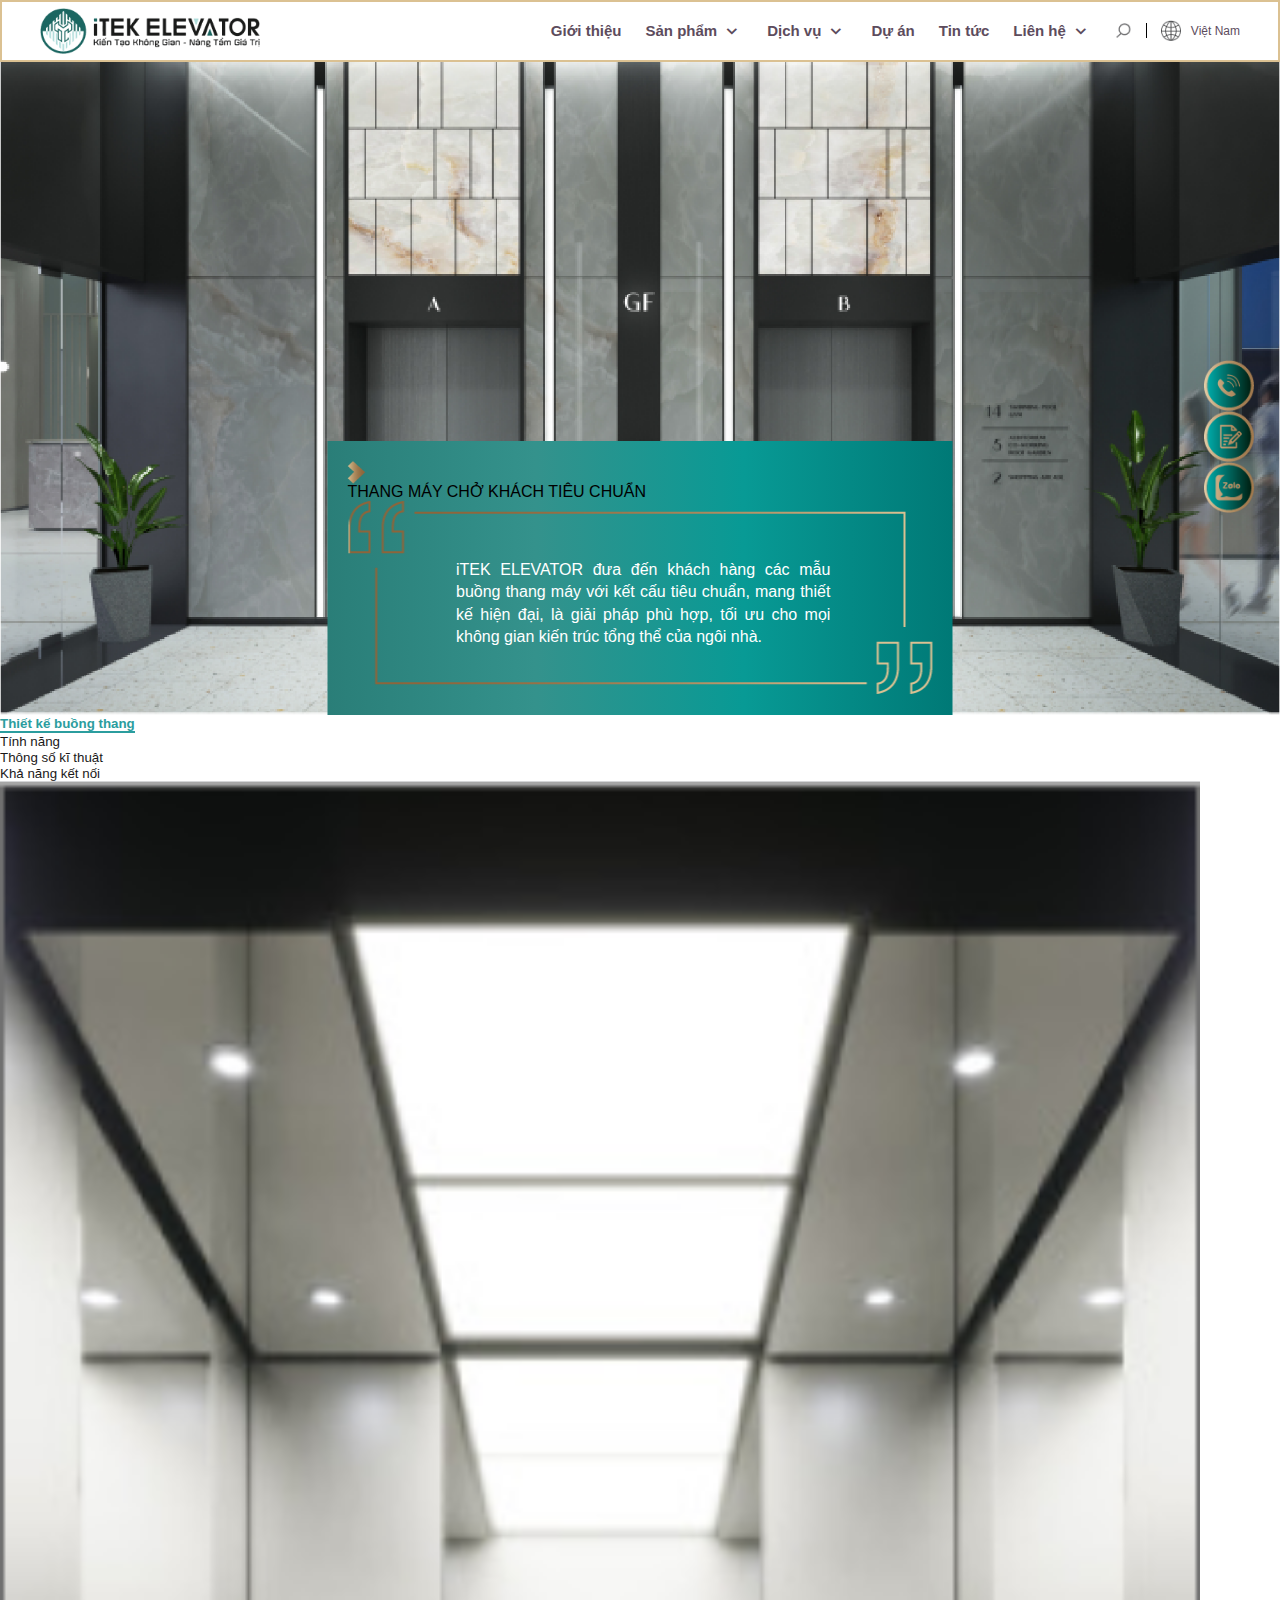
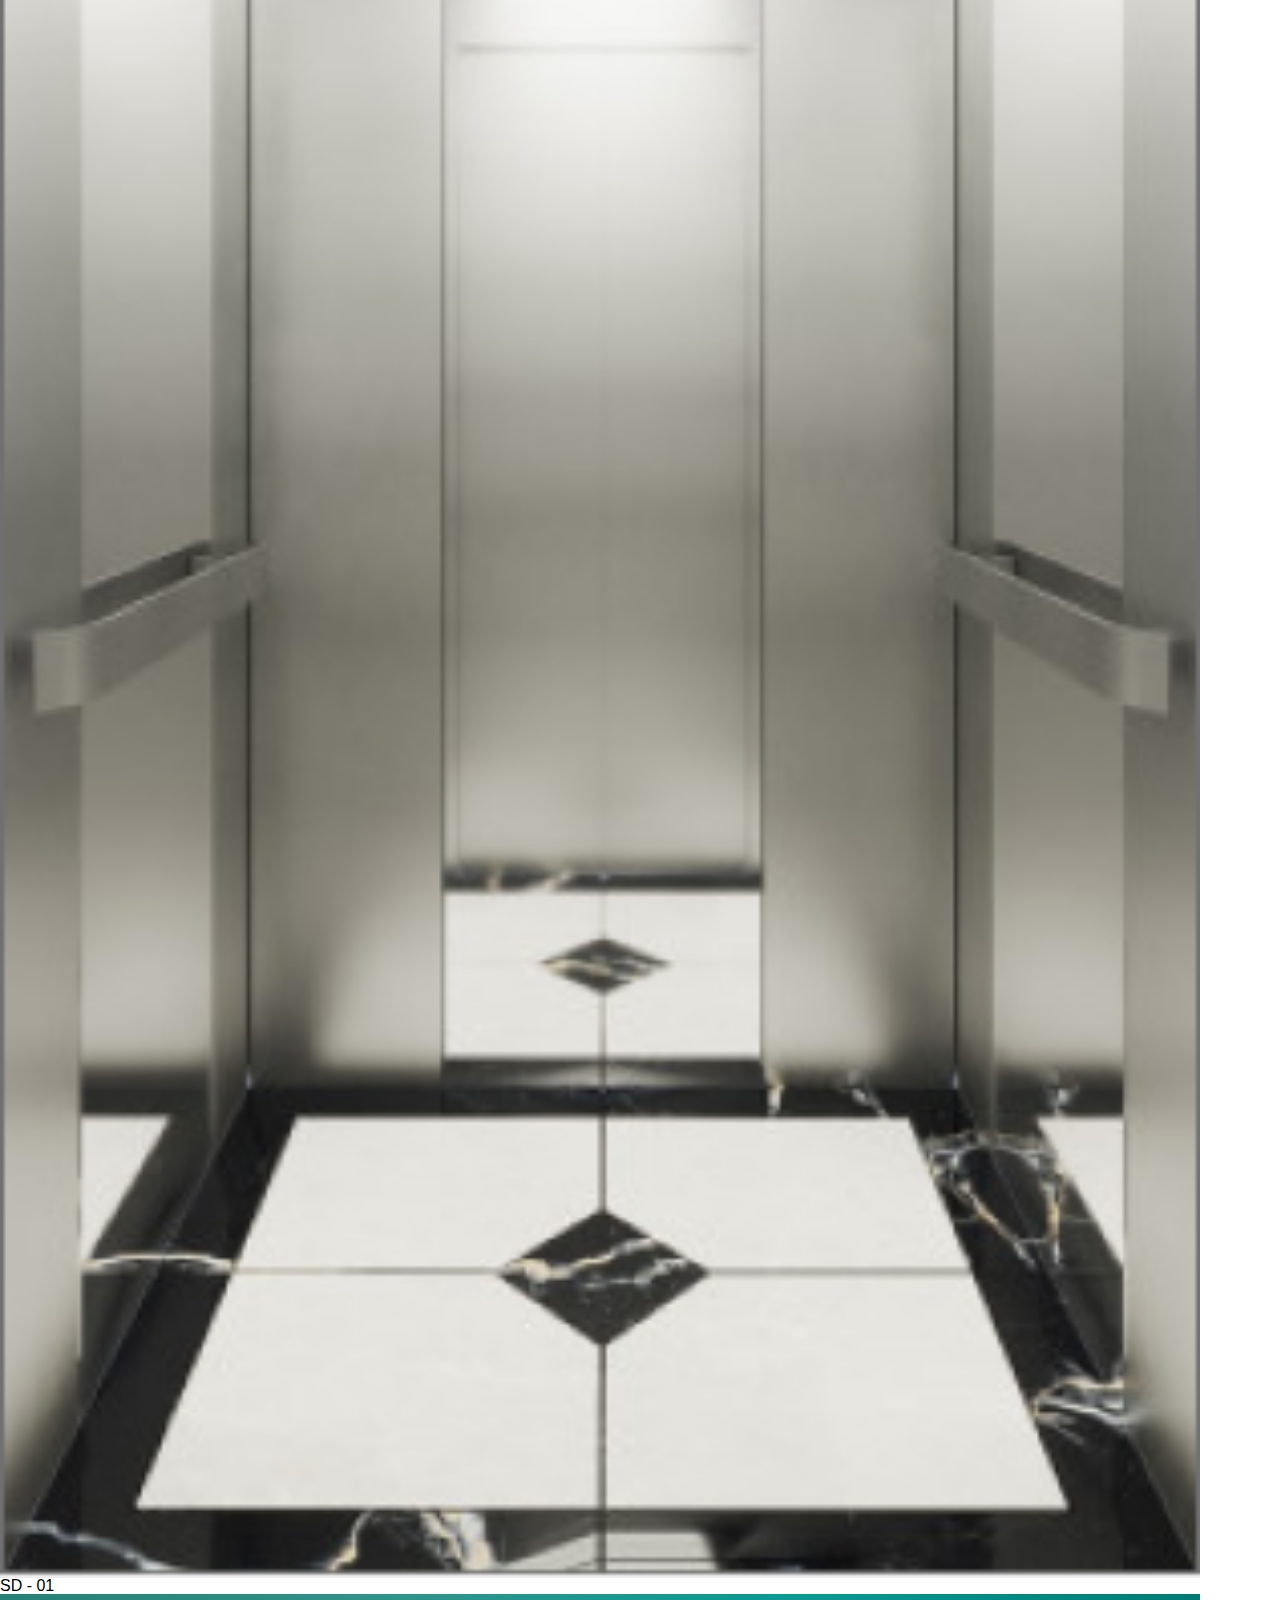
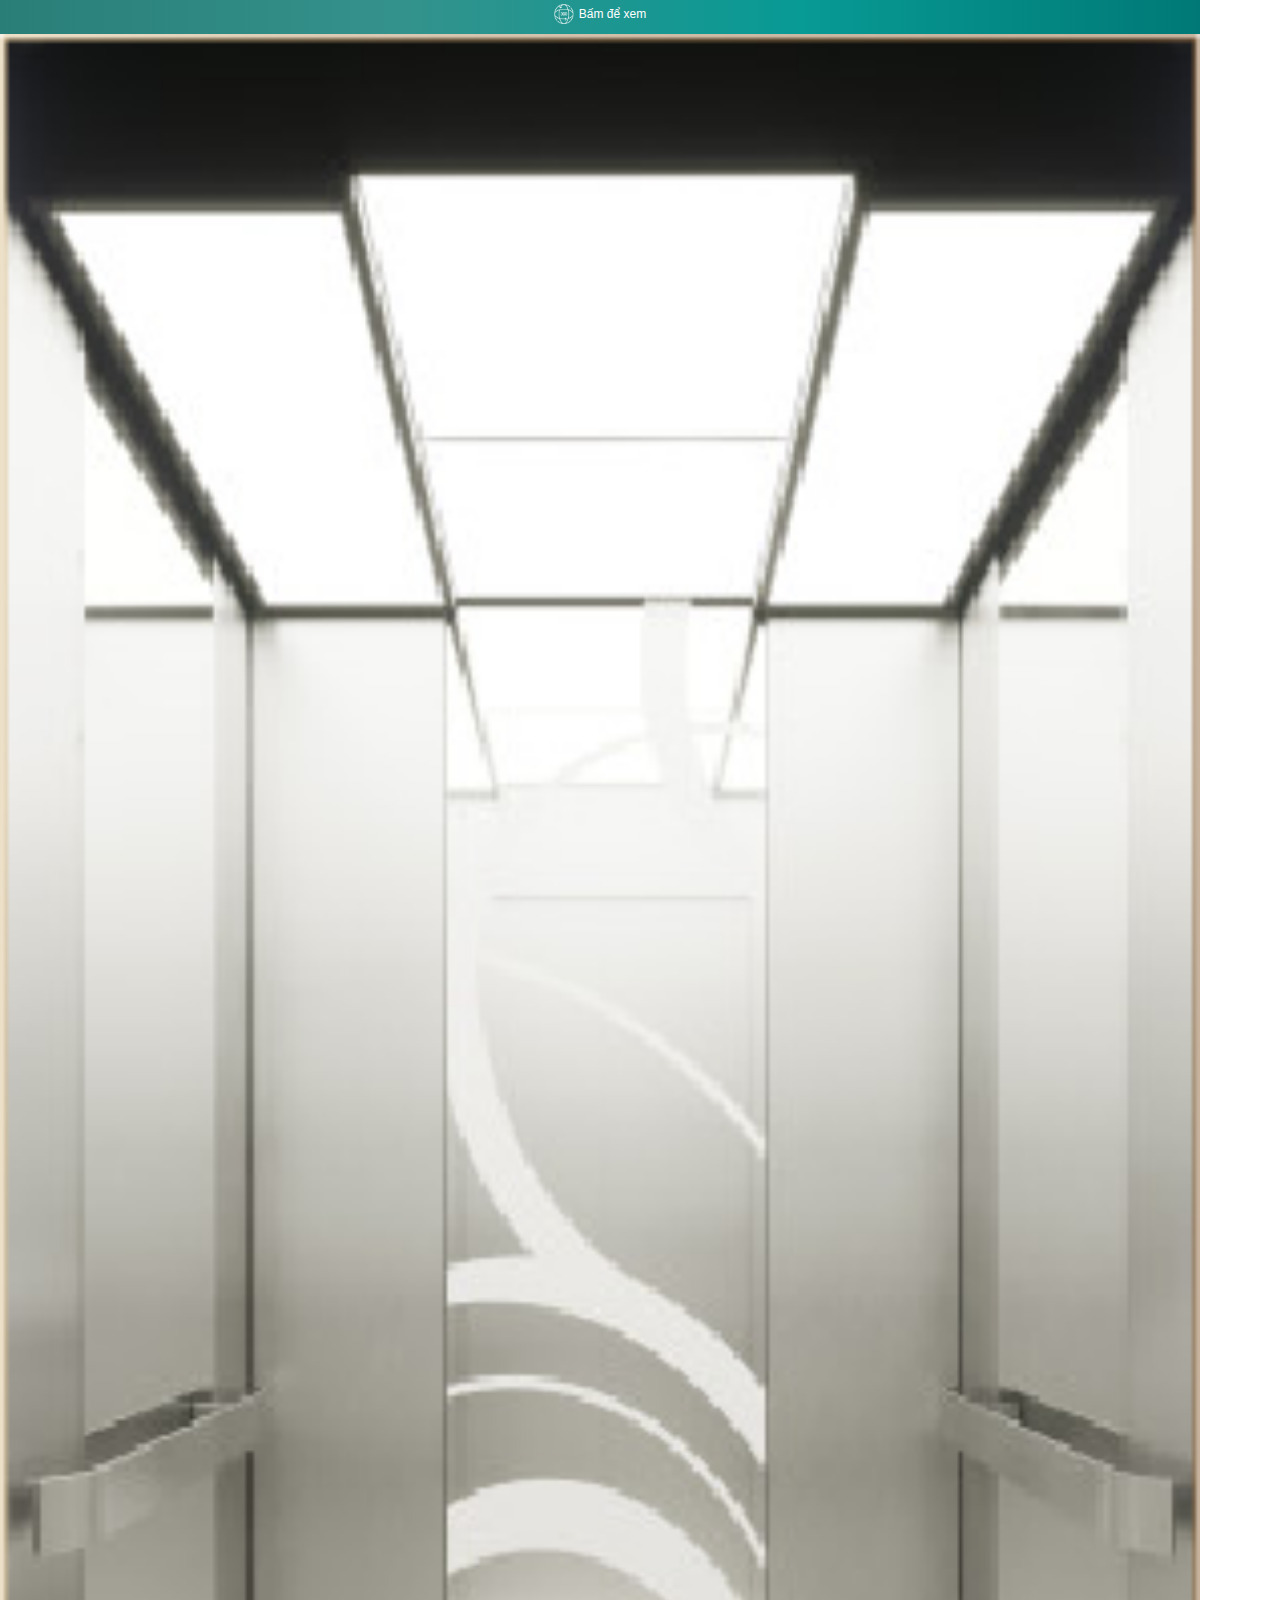
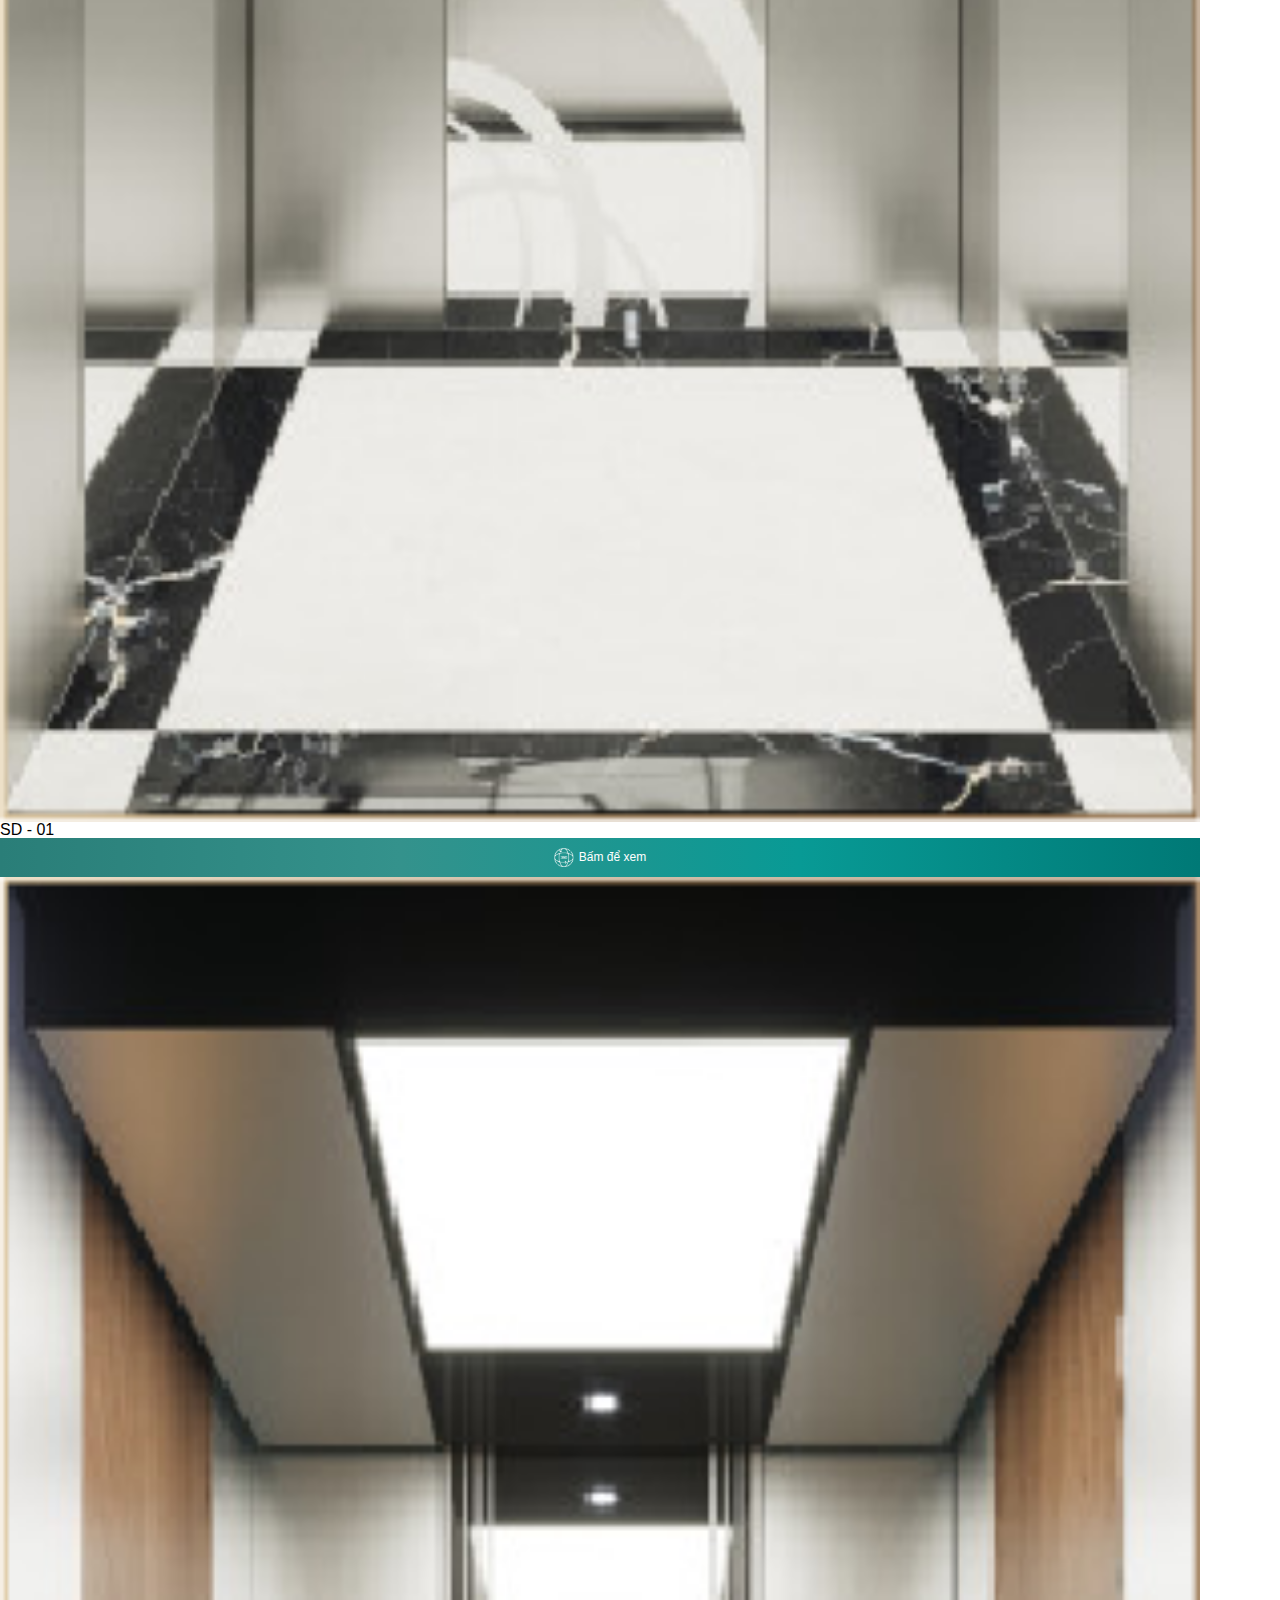
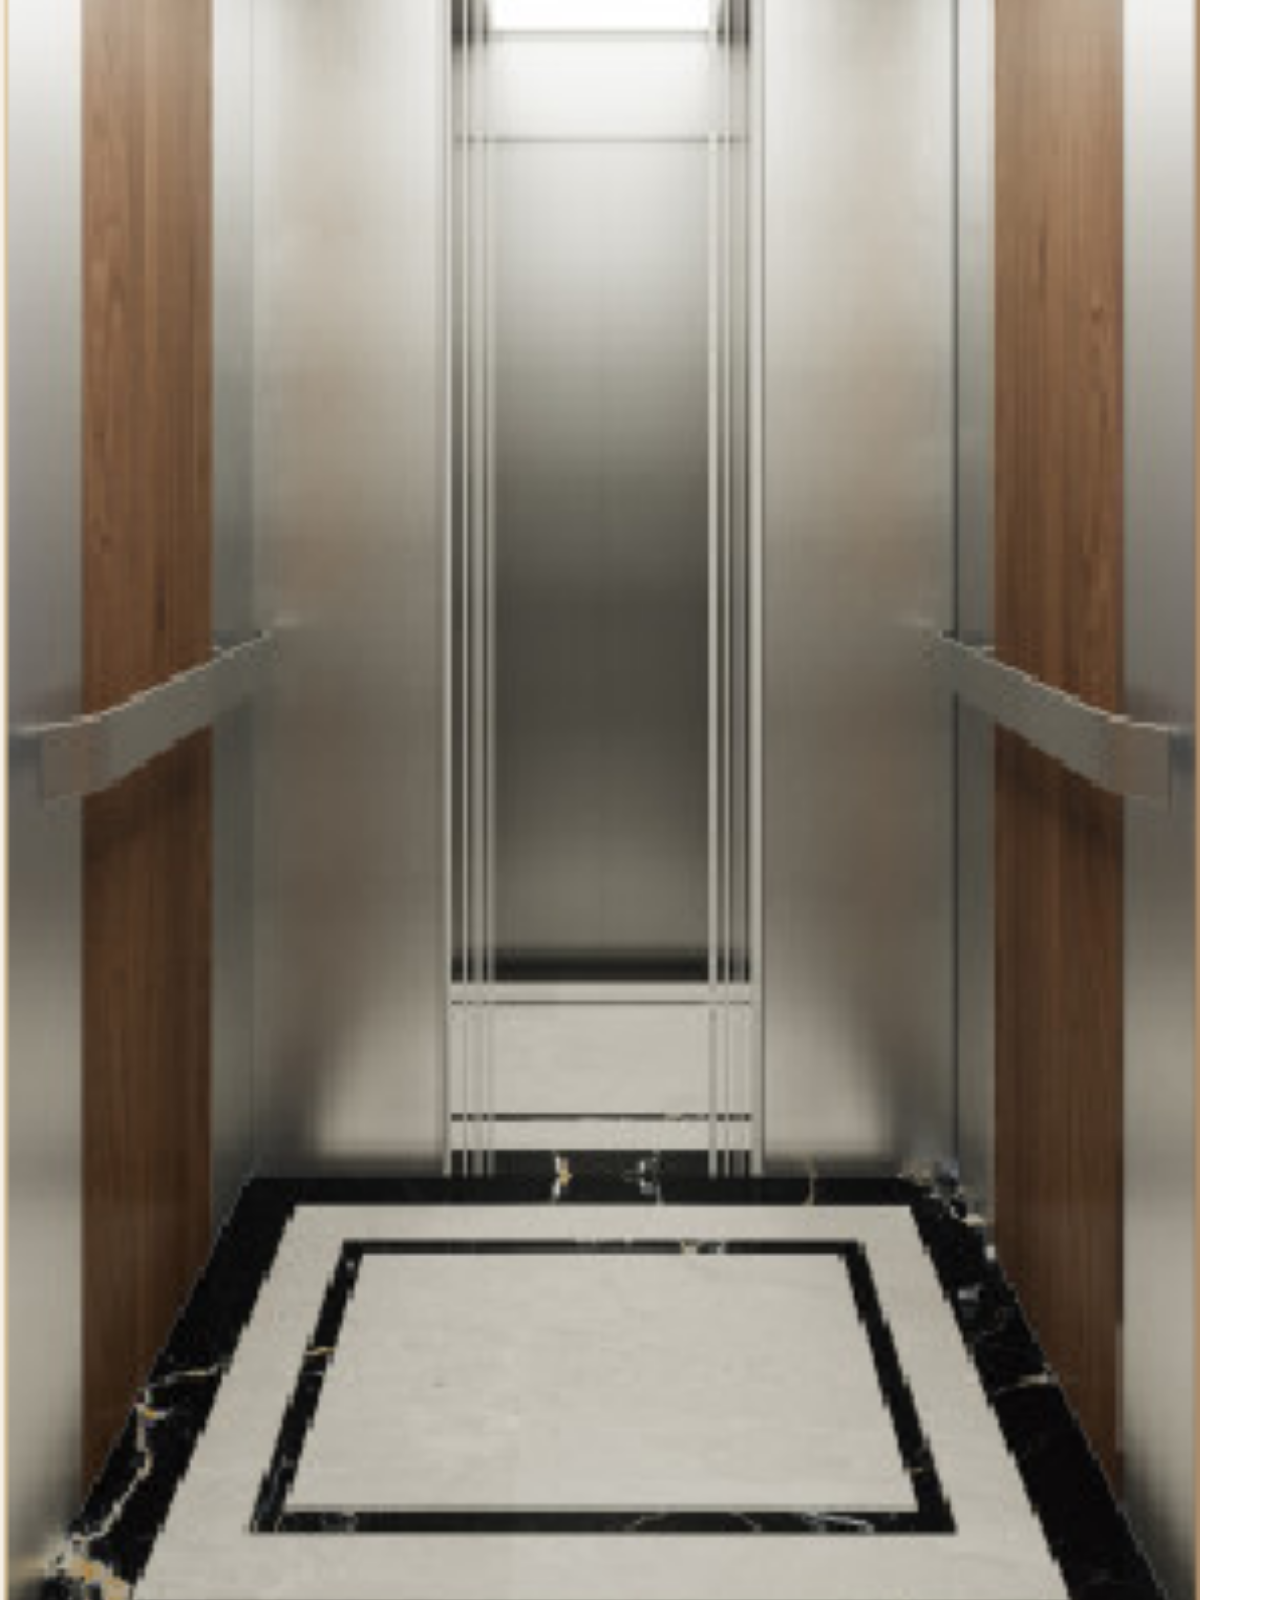
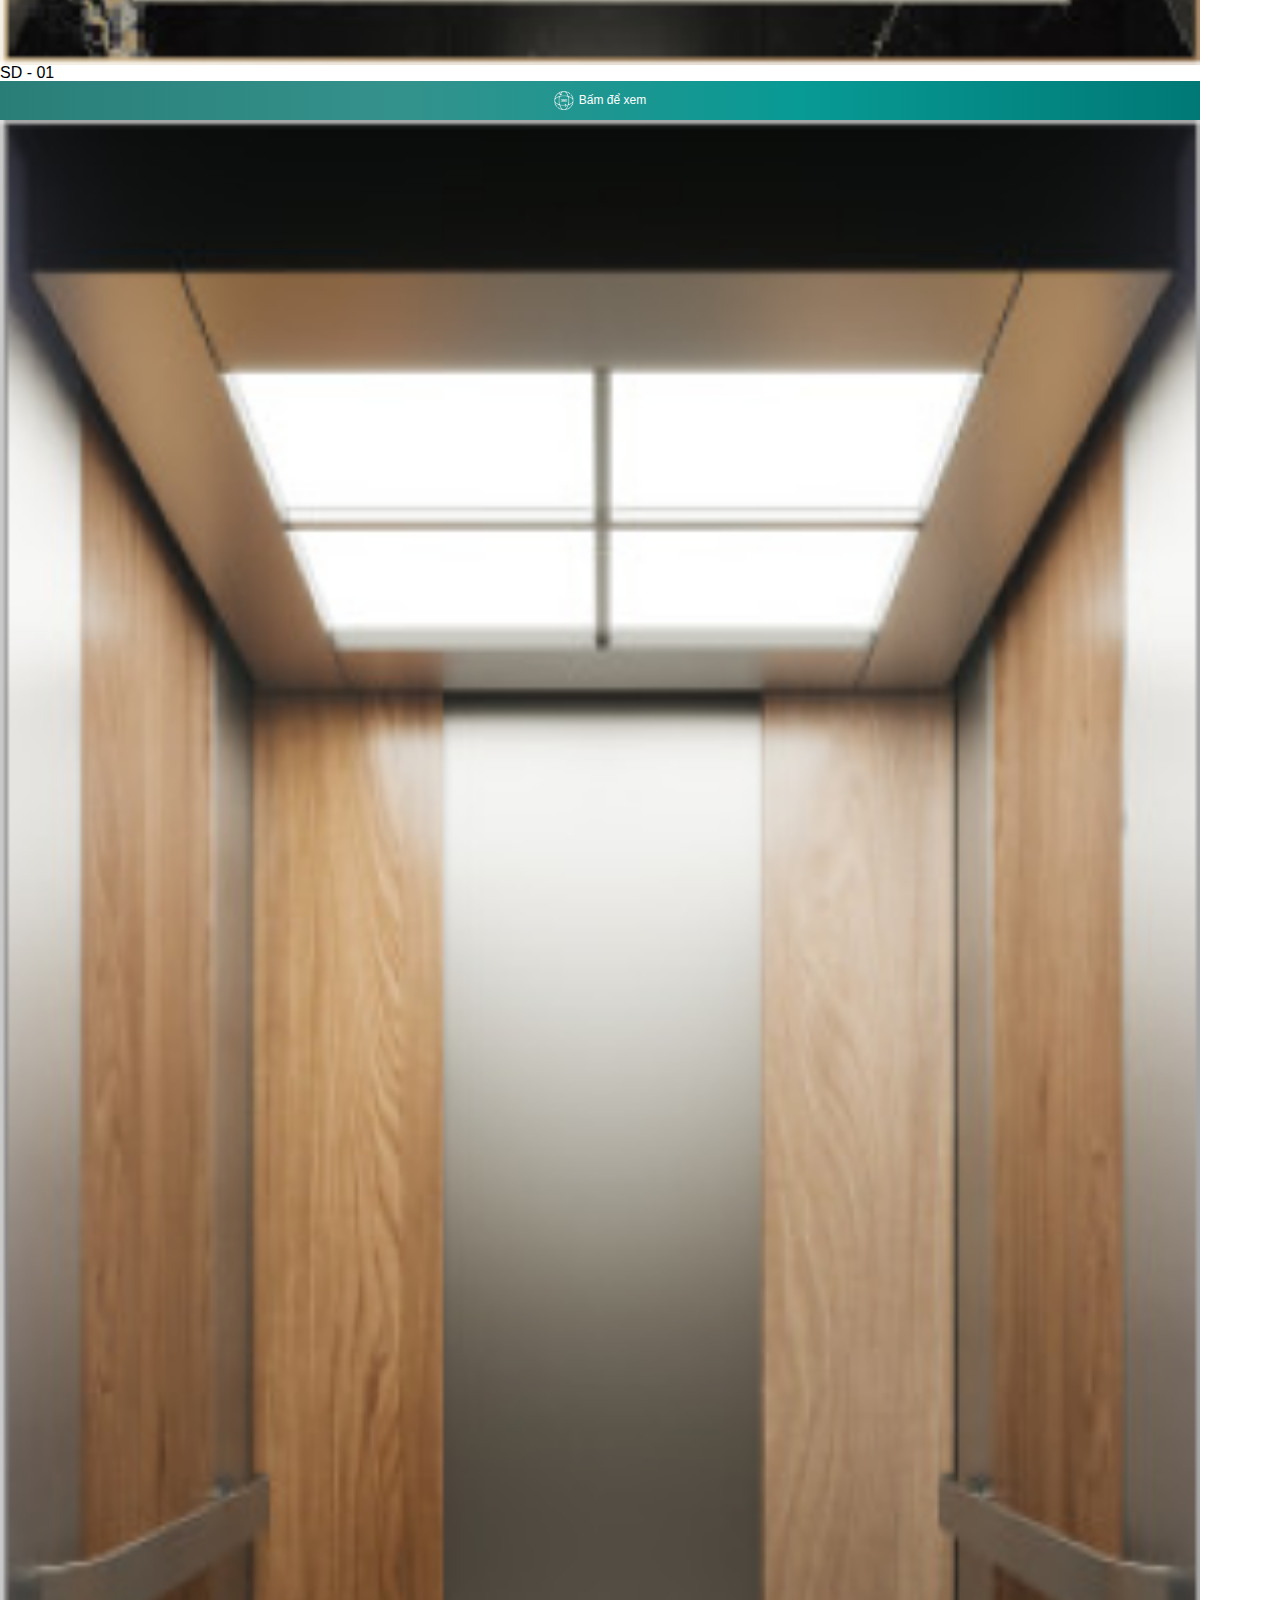
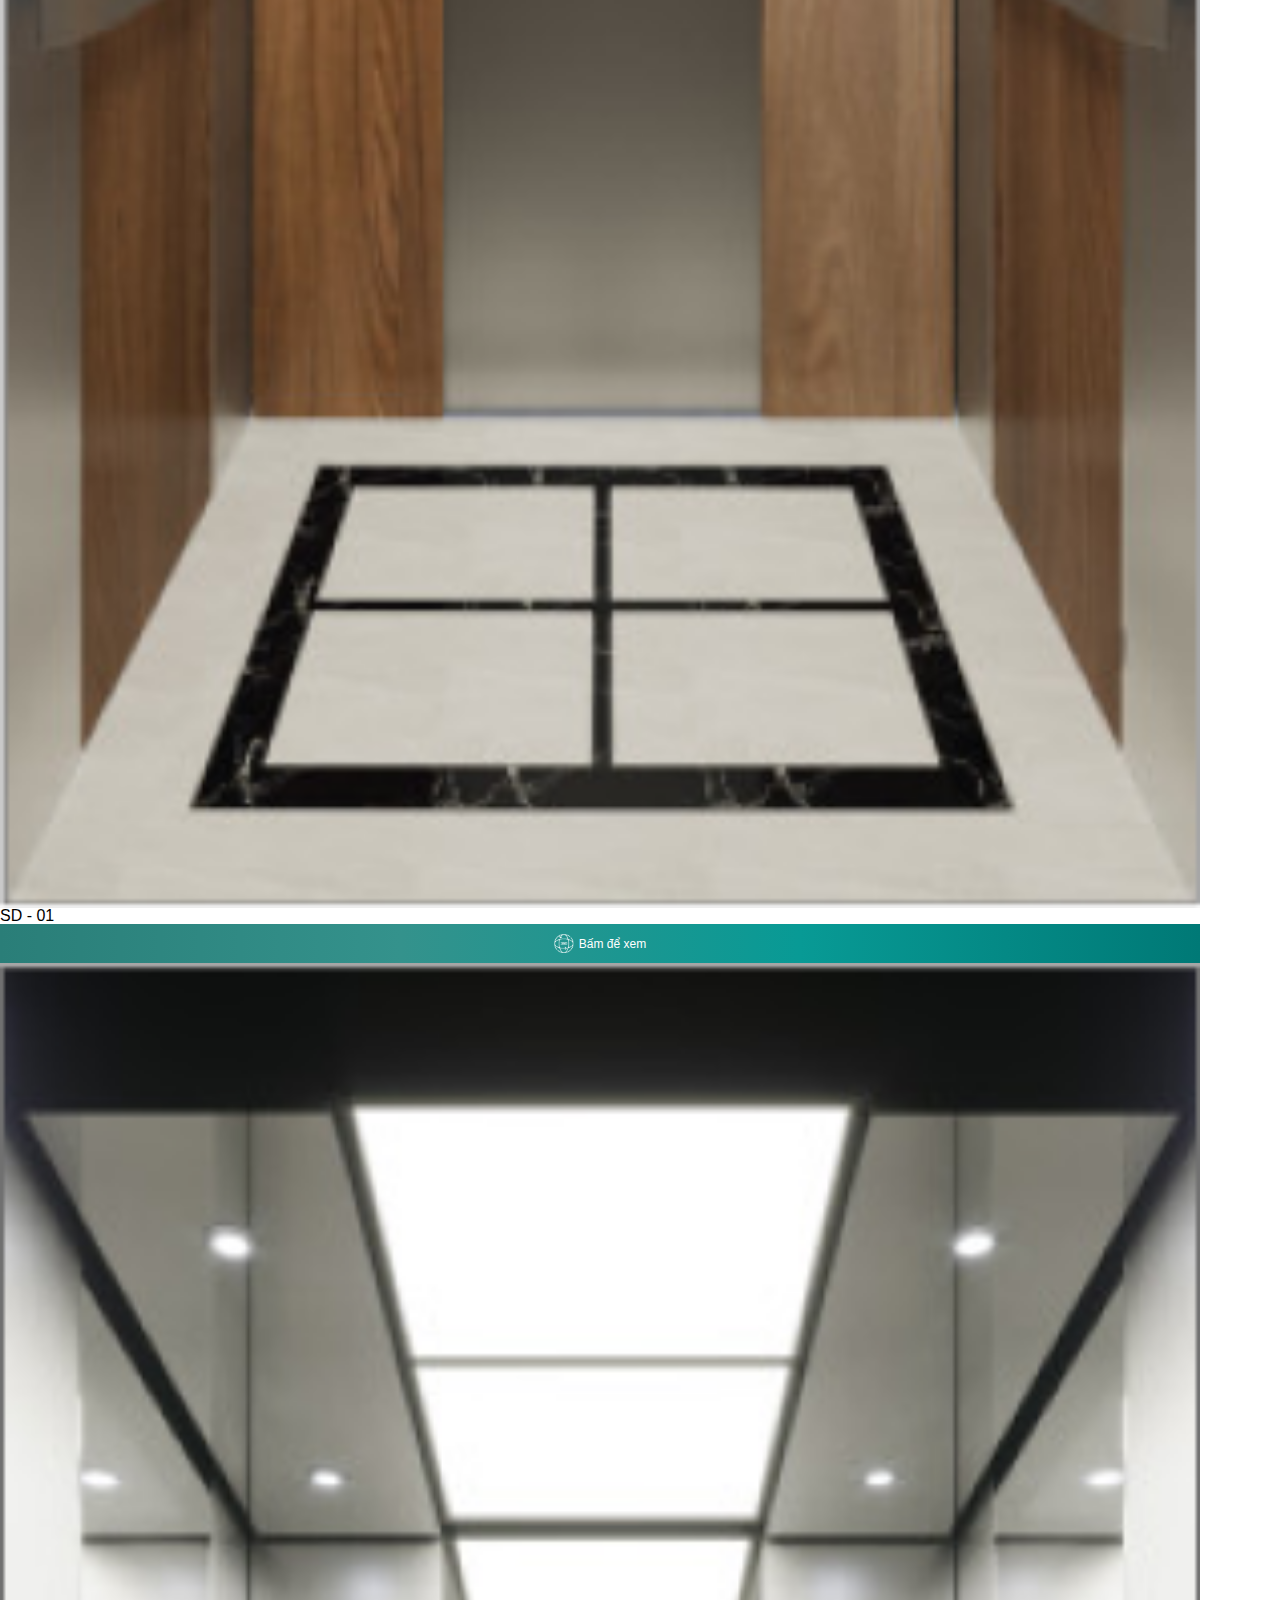
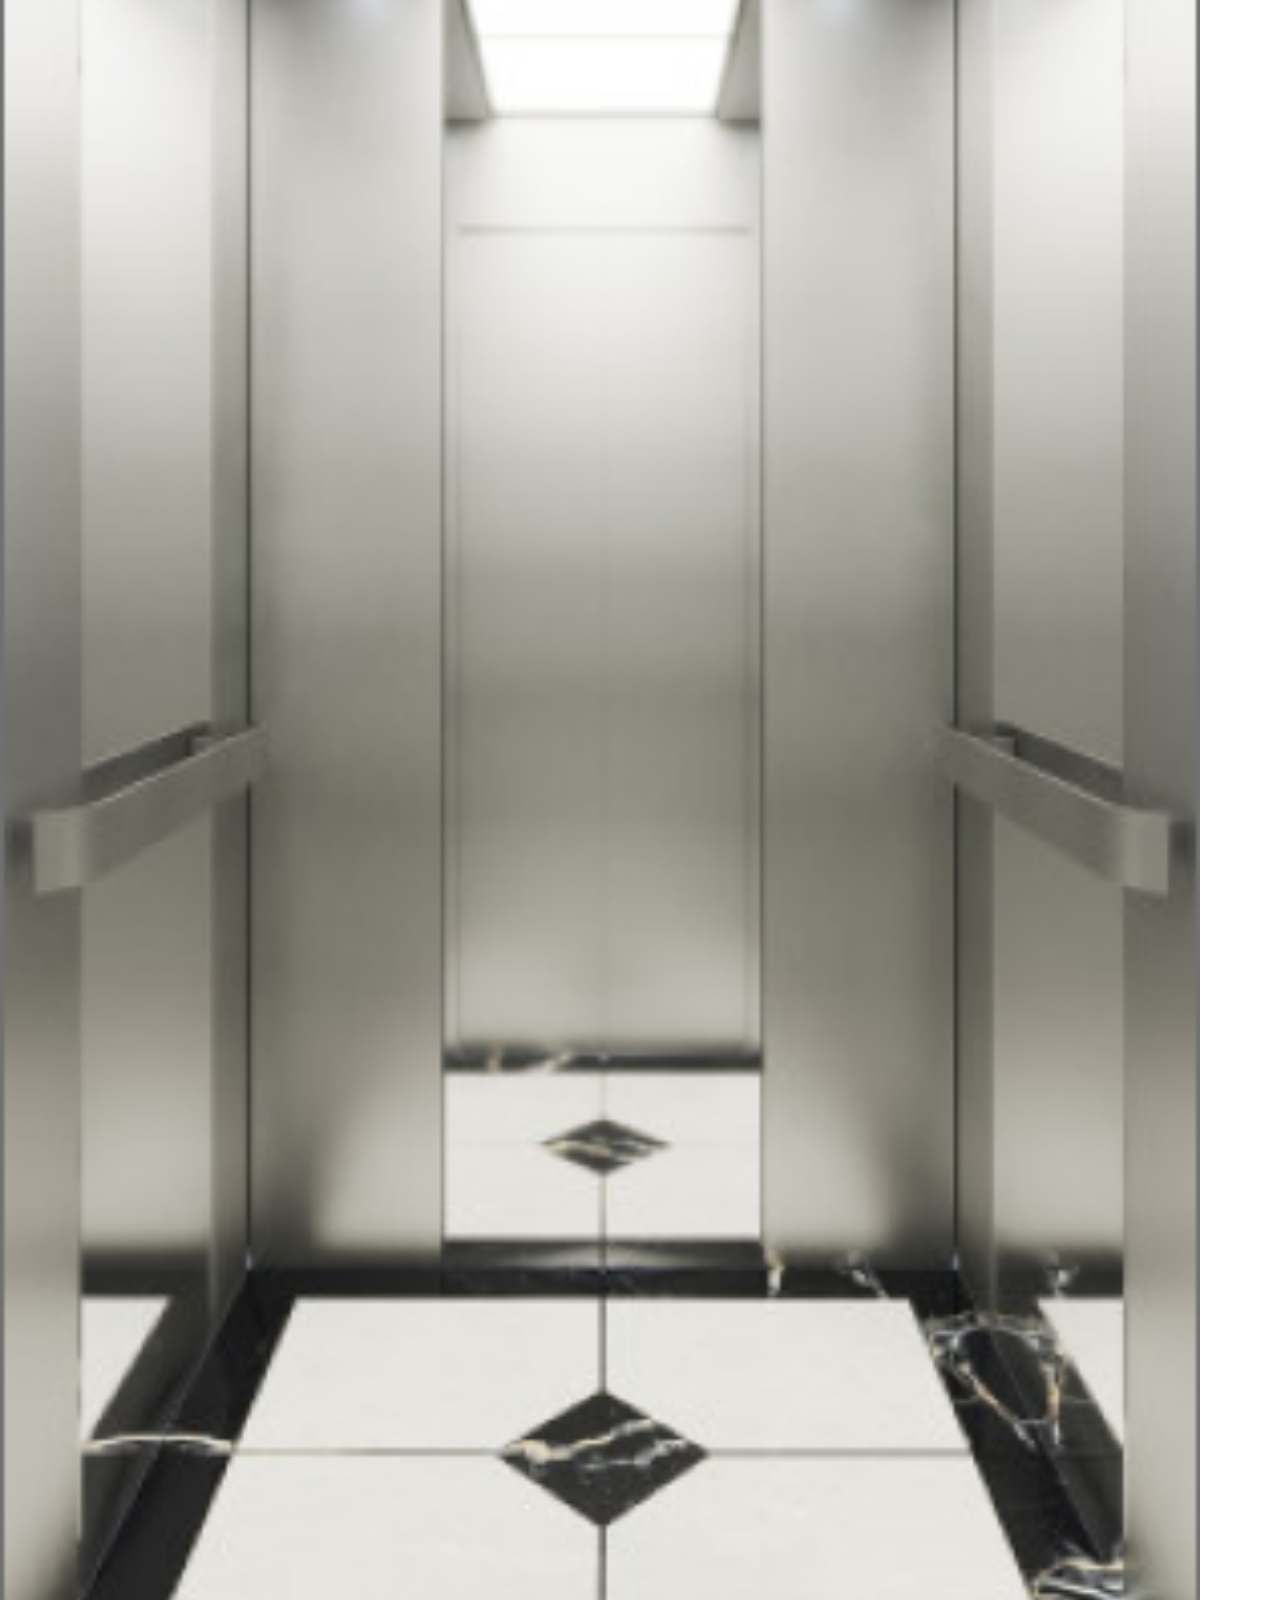
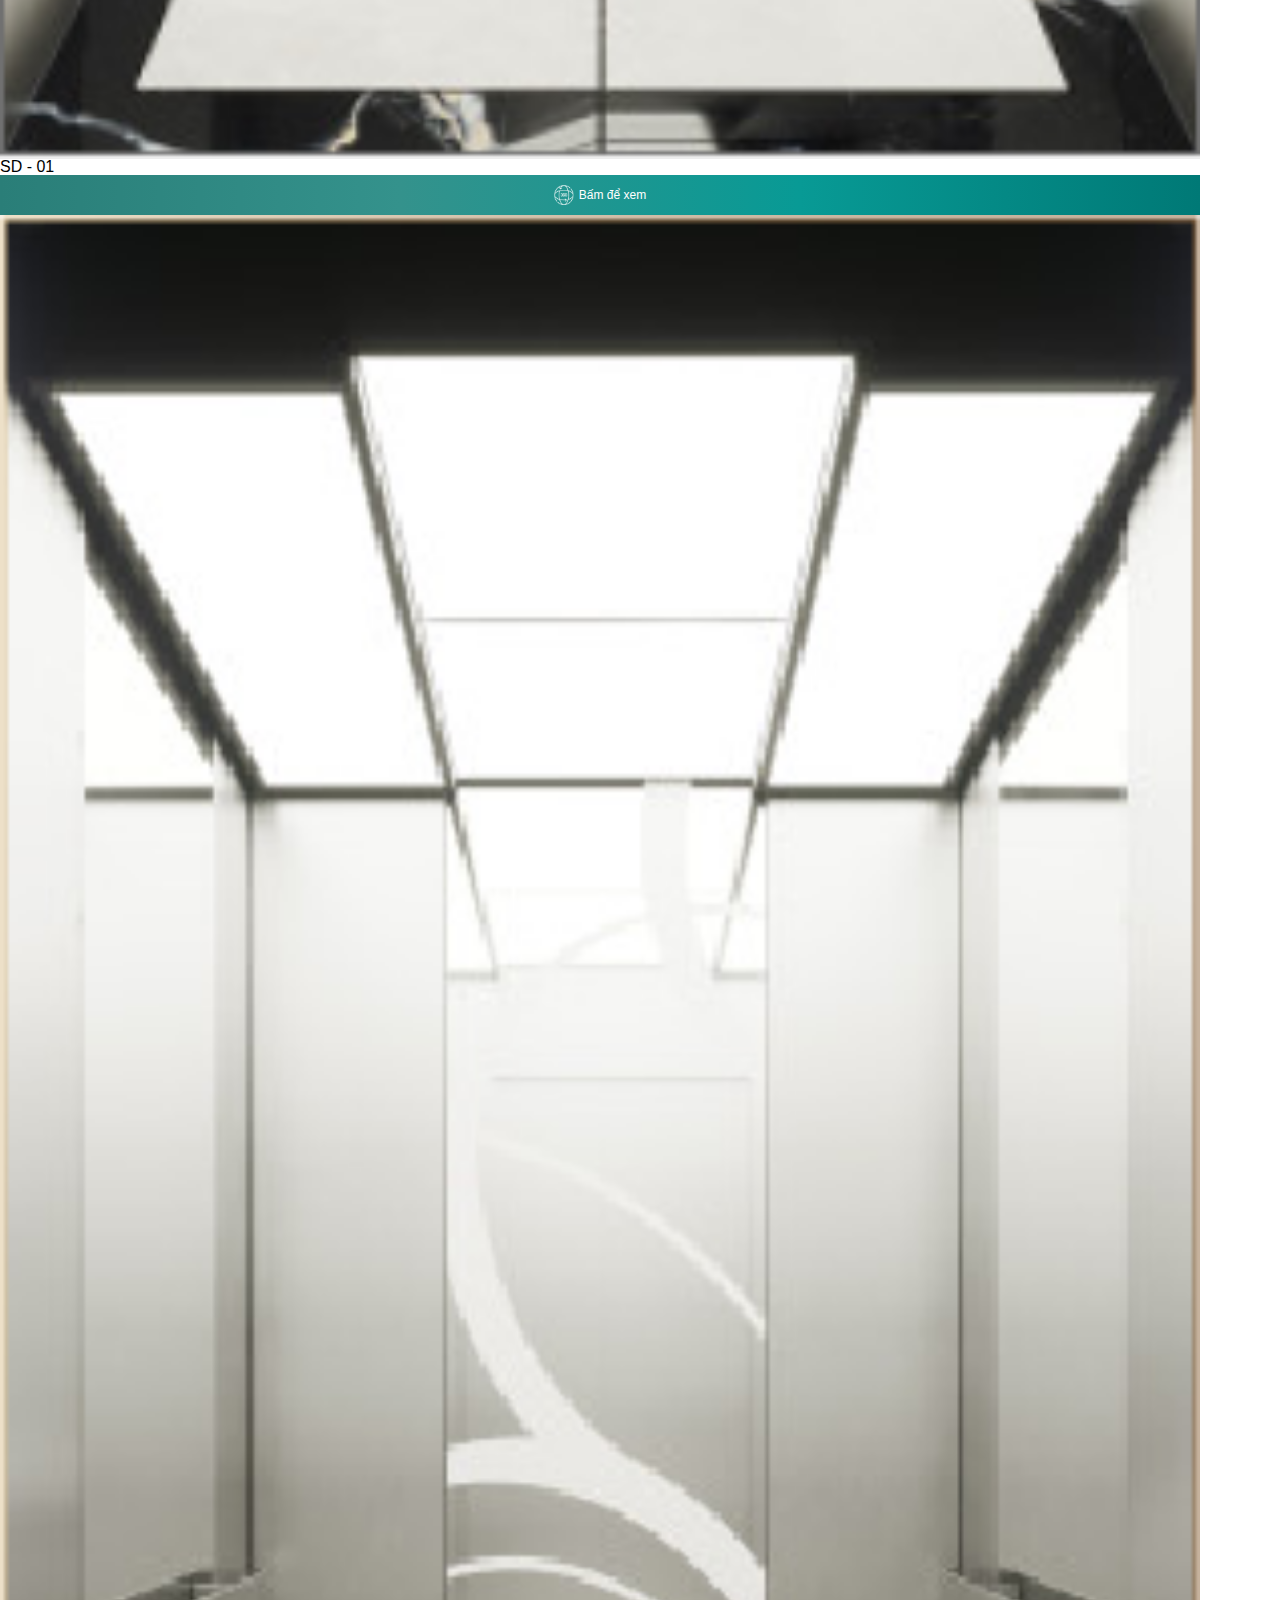
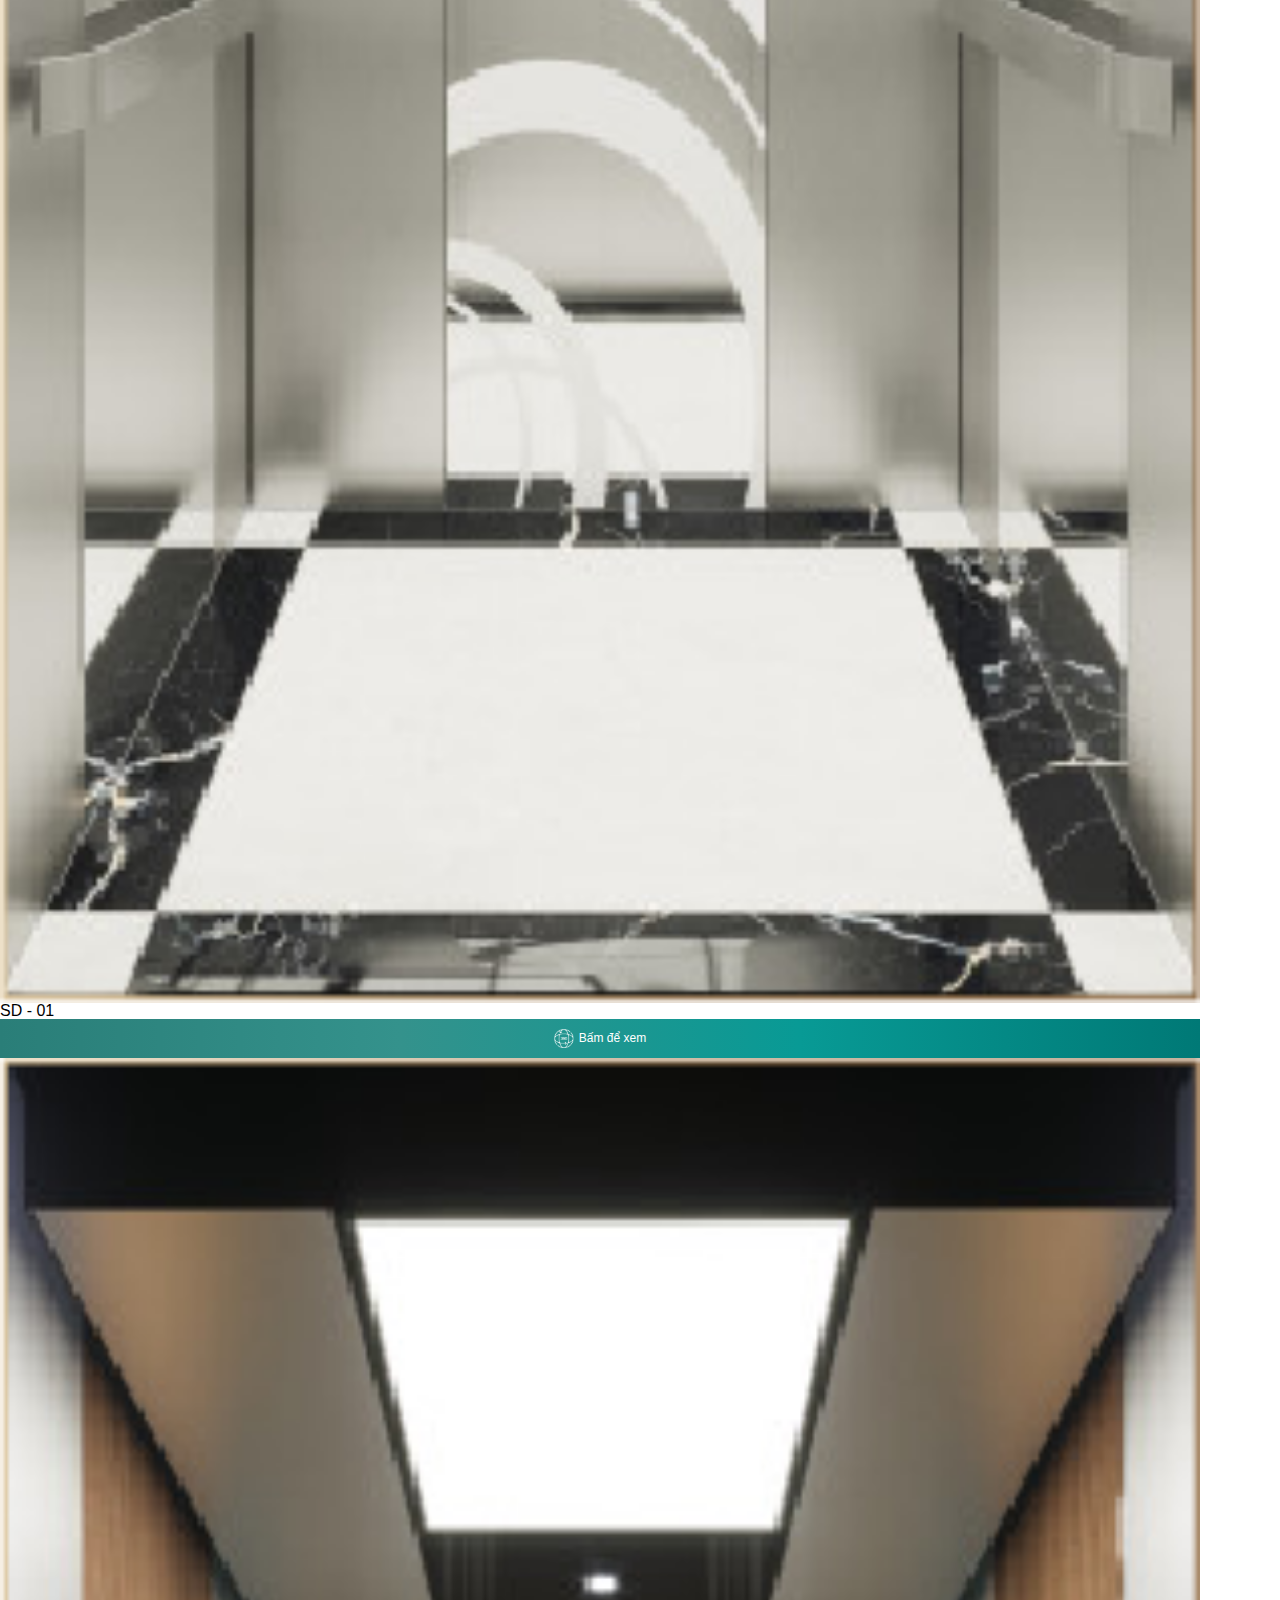
==== commit 55d63a0b: "fix giao dien" ====
--- a/chitietsp.html
+++ b/chitietsp.html
@@ -30,13 +30,13 @@
       <img src="./img/chi-tiet-sp-banner.png" alt="" width="100%" />
       <div class="container d-flex justify-content-center py-3 box-content-chitiet-sp">
         <div class="box-chitiet">
-          <div class="d-flex align-items-center">
+          <div class="d-flex align-items-center justify-content-center">
             <img src="./img/arrow-right.png" alt="" width="18px" />
             <h3 class="fs-5 text-light ms-2">THANG MÁY CHỞ KHÁCH TIÊU CHUẨN</h3>
           </div>
           <div class="pt-4 main-content-chitiet">
             <img src="./img/box-content-chi-tiet.png" alt="" />
-            <p class="content-chitiet">
+            <p class="content-chitiet text-justify">
               iTEK ELEVATOR đưa đến khách hàng các mẫu buồng thang máy với kết cấu
               tiêu chuẩn, mang thiết kế hiện đại, là giải pháp phù hợp, tối ưu cho
               mọi không gian kiến trúc tổng thể của ngôi nhà.
@@ -53,7 +53,7 @@
         <ul class="nav nav-pills mb-3" id="pills-tab" role="tablist">
           <li class="nav-item" role="presentation">
             <button
-              class="nav-link active px-0"
+              class="nav-link active px-0 fw-bold"
               id="pills-home-tab"
               data-bs-toggle="pill"
               data-bs-target="#thietke"
@@ -67,7 +67,7 @@
           </li>
           <li class="nav-item" role="presentation">
             <button
-              class="nav-link"
+              class="nav-link fw-bold"
               id="pills-profile-tab"
               data-bs-toggle="pill"
               data-bs-target="#tinhnang"
@@ -81,7 +81,7 @@
           </li>
           <li class="nav-item" role="presentation">
             <button
-              class="nav-link"
+              class="nav-link fw-bold"
               id="pills-contact-tab"
               data-bs-toggle="pill"
               data-bs-target="#thongso"
@@ -95,7 +95,7 @@
           </li>
           <li class="nav-item" role="presentation">
             <button
-              class="nav-link"
+              class="nav-link fw-bold"
               id="pills-contact-tab"
               data-bs-toggle="pill"
               data-bs-target="#khanang"
@@ -123,7 +123,7 @@
                   <div>
                     <img src="./img/icon-360.png" alt="" width="20px" />
                   </div>
-                  <span>Bấm để xem</span>
+                  <span class="fs-12 fw-300">Bấm để xem</span>
                 </a>
               </div>
               <div class="col-6 col-md-3 pb-3">
@@ -133,7 +133,7 @@
                   <div>
                     <img src="./img/icon-360.png" alt="" width="20px" />
                   </div>
-                  <span>Bấm để xem</span>
+                  <span class="fs-12 fw-300">Bấm để xem</span>
                 </a>
               </div>
               <div class="col-6 col-md-3 pb-3">
@@ -143,7 +143,7 @@
                   <div>
                     <img src="./img/icon-360.png" alt="" width="20px" />
                   </div>
-                  <span>Bấm để xem</span>
+                  <span class="fs-12 fw-300">Bấm để xem</span>
                 </a>
               </div>
               <div class="col-6 col-md-3 pb-3">
@@ -153,7 +153,7 @@
                   <div>
                     <img src="./img/icon-360.png" alt="" width="20px" />
                   </div>
-                  <span>Bấm để xem</span>
+                  <span class="fs-12 fw-300">Bấm để xem</span>
                 </a>
               </div>
               <div class="col-6 col-md-3 pb-3">
@@ -163,7 +163,7 @@
                   <div>
                     <img src="./img/icon-360.png" alt="" width="20px" />
                   </div>
-                  <span>Bấm để xem</span>
+                  <span class="fs-12 fw-300">Bấm để xem</span>
                 </a>
               </div>
               <div class="col-6 col-md-3 pb-3">
@@ -173,7 +173,7 @@
                   <div>
                     <img src="./img/icon-360.png" alt="" width="20px" />
                   </div>
-                  <span>Bấm để xem</span>
+                  <span class="fs-12 fw-300">Bấm để xem</span>
                 </a>
               </div>
               <div class="col-6 col-md-3 pb-3">
@@ -183,7 +183,7 @@
                   <div>
                     <img src="./img/icon-360.png" alt="" width="20px" />
                   </div>
-                  <span>Bấm để xem</span>
+                  <span class="fs-12 fw-300">Bấm để xem</span>
                 </a>
               </div>
               <div class="col-6 col-md-3 pb-3">
@@ -193,7 +193,7 @@
                   <div>
                     <img src="./img/icon-360.png" alt="" width="20px" />
                   </div>
-                  <span>Bấm để xem</span>
+                  <span class="fs-12 fw-300">Bấm để xem</span>
                 </a>
               </div>
               <div class="col-6 col-md-3 pb-3">
@@ -203,7 +203,7 @@
                   <div>
                     <img src="./img/icon-360.png" alt="" width="20px" />
                   </div>
-                  <span>Bấm để xem</span>
+                  <span class="fs-12 fw-300">Bấm để xem</span>
                 </a>
               </div>
               <div class="col-6 col-md-3 pb-3">
@@ -213,7 +213,7 @@
                   <div>
                     <img src="./img/icon-360.png" alt="" width="20px" />
                   </div>
-                  <span>Bấm để xem</span>
+                  <span class="fs-12 fw-300">Bấm để xem</span>
                 </a>
               </div>
               <div class="col-6 col-md-3 pb-3">
@@ -223,7 +223,7 @@
                   <div>
                     <img src="./img/icon-360.png" alt="" width="20px" />
                   </div>
-                  <span>Bấm để xem</span>
+                  <span class="fs-12 fw-300">Bấm để xem</span>
                 </a>
               </div>
               <div class="col-6 col-md-3 pb-3">
@@ -233,7 +233,7 @@
                   <div>
                     <img src="./img/icon-360.png" alt="" width="20px" />
                   </div>
-                  <span>Bấm để xem</span>
+                  <span class="fs-12 fw-300">Bấm để xem</span>
                 </a>
               </div>
              
@@ -247,9 +247,9 @@
           >
             <div class="d-flex py-4 justify-content-center align-items-center">
               <img src="./img/arrow-right.png" alt="" width="18px" />
-              <h3 class="fs-5 text-dark ms-2">CÔNG NGHỆ TIÊU CHUẨN CHÂU ÂU</h3>
-            </div>
-            <div class="content-tinhnang  d-flex justify-content-center">
+              <h3 class="fs-5 text-dark ms-2 fw-bold">CÔNG NGHỆ TIÊU CHUẨN CHÂU ÂU</h3>
+            </div>
+            <div class="content-tinhnang text-justify d-flex justify-content-center ">
               <p>
                 Bộ sưu tập các mẫu thiết kế thang máy cao cấp của iTEK ELEVATOR
                 mang phong cách trang nhã, tinh tế, thể hiện hiện đẳng cấp của
@@ -264,8 +264,8 @@
                   </div>
                 </div>
                 <div>
-                  <h2 class="py-2 fs-5">Công nghệ biến tần VVVF Drive</h2>
-                  <p class="text-content-tinhnang">
+                  <h2 class="py-2 fs-14 fw-bold">Công nghệ biến tần VVVF Drive</h2>
+                  <p class="text-content-tinhnang fw-300">
                     Đảm bảo thang máy chạy êm ái hơn. Kiểm soát tiếng ồn tốt
                     giúp mang đến cho hành khách trải nghiệm du lịch yên tĩnh.
                     <br />
@@ -286,7 +286,7 @@
                   
                 </div>
                 <div>
-                  <h2 class="py-2 fs-5">Công nghệ biến tần kỹ thuật số</h2>
+                  <h2 class="py-2 fs-14 fw-bold">Công nghệ biến tần kỹ thuật số</h2>
                   <p class="text-content-tinhnang">
                     Công nghệ chuyển đổi vector tiên tiến, phù hợp với chuyển
                     động cơ thể con người, kiểm soát tốc độ thời gian thực. Hệ
@@ -304,7 +304,7 @@
                   </div>
                 </div>
                 <div>
-                  <h2 class="py-2 fs-5">Hệ thống chiếu sáng tự động</h2>
+                  <h2 class="py-2 fs-14 fw-bold">Hệ thống chiếu sáng tự động</h2>
                   <p class="text-content-tinhnang">
                     iTEK ELEVATOR sử dụng đèn LED tiết kiệm năng lượng. Khi
                     không có hành khách sử dụng thang máy, hệ thống chiếu sáng
@@ -321,7 +321,7 @@
                   </div>
                 </div>
                 <div>
-                  <h2 class="py-2 fs-5">Cảm biến an toàn</h2>
+                  <h2 class="py-2 fs-14 fw-bold">Cảm biến an toàn</h2>
                   <p class="text-content-tinhnang">
                     Thang máy iTEK sử dụng cảm biến mành hồng ngoại tại lối vào
                     cabin thang máy. Thiết bị này giúp đảm bảo an toàn cho người
@@ -340,10 +340,10 @@
           >
             <div class="d-flex justify-content-center align-items-center">
               <img src="./img/arrow-right.png" alt="" width="18px" />
-              <h3 class="fs-5 text-dark ms-2">SỐ LIỆU CHI TIẾT</h3>
+              <h3 class="fs-5 text-dark ms-2 fw-bold">SỐ LIỆU CHI TIẾT</h3>
             </div>
             <div class="content-tinhnang d-flex justify-content-center">
-              <p>
+              <p class="text-justify">
                 Bộ sưu tập các mẫu thiết kế thang máy cao cấp của iTEK ELEVATOR
                 mang phong cách trang nhã, tinh tế, thể hiện hiện đẳng cấp của
                 gia chủ trong những không gian nội thất sang trọng, hiện đại.
@@ -404,7 +404,7 @@
           >
             <div class="d-flex justify-content-center py-4 align-items-center">
               <img src="./img/arrow-right.png" alt="" width="18px" />
-              <h3 class="fs-5 text-dark ms-2">
+              <h3 class="fs-5 text-dark ms-2 fw-bold">
                 Thang Máy ITEK ELEVATOR Đón Đầu Công Nghệ
               </h3>
             </div>
@@ -427,9 +427,9 @@
                     <p class="content-khangnang">
                         <strong class='fw-bold'>Hoạch định & Thiết kế trực tuyến</strong> <br>
                         Công cụ Hoạch định & Thiết kế trực tuyến sẽ hỗ trợ bạn về thông số kỹ thuật, mang đến giải pháp tối ưu cho dự án ngay ở giai đoạn 
-                        đầu của thiết kế. <br>
-                        <strong class='fw-bold'>Cải tiến trong lắp đặt</strong> <br> 
-                        Sử dụng công nghệ tiên tiến nhất nhằm đảm bảo an toàn, hiệu suất và chất lượng. <br>
+                        đầu của thiết kế. <br><br>
+                        <strong class='fw-bold'>Cải tiến trong lắp đặt</strong> <br>
+                        Sử dụng công nghệ tiên tiến nhất nhằm đảm bảo an toàn, hiệu suất và chất lượng. <br><br>
                         <strong  class='fw-bold' > Vận hành thông minh - chuyển đổi kỹ thuật số </strong> <br>
                         Toàn bộ các sản phẩm mới đều được tích hợp hệ điều khiển thông minh - tạo ra giải pháp toàn diện trên nền tảng Internet kết nối vạn
                         vật IOT
--- a/style.css
+++ b/style.css
@@ -111,6 +111,10 @@
   object-fit: cover;
 }
 
+.img-box{
+  max-height: 440px;
+}
+
 .header {
   position: fixed;
   top: 0;
@@ -710,6 +714,9 @@
 .btn-special:hover{
   background: linear-gradient(to right, #2B7C76 , #358E88   );
 }
+.hei-440{
+  height: 440px;
+}
 .item-footer{
   padding: 0px 25px;
 }
@@ -722,8 +729,9 @@
   padding: 10px 0px;
   background: linear-gradient(to right, #DBC192, #CBAE80,#B08E62 ,#B08E62 ,#B08E62 ,#8D653B  );
 }
+
 .content-nangluc{
-  
+  font-size: 12px;
   display: flex;
   justify-content: center;
 }
@@ -756,21 +764,25 @@
   position: relative;
 }
 .content-chitiet{
-  width: 80%;
+  width: 64%;
   position: absolute;
   top: 30%;
   left: 10%;
-  line-height: 40px;
+  line-height: 1.4rem;
   color: #fff;
+  font-weight: 300;
+  margin: 0 50px;
 }
 .nav-pills .nav-link.active, .nav-pills .show>.nav-link{
   background-color: inherit !important;
   color: #2B9D9E;
   border-bottom: 2px #2B9D9E solid;
+  font-weight: 600;
 }
 .row{
   margin: 0px ;
 }
+
 .nav-pills .nav-link.active, .nav-pills .show>.nav-link:hover{
   color: #2B9D9E !important; 
 }
@@ -803,16 +815,21 @@
 }
 .content-tinhnang p{
   width: 50%;
-  line-height: 32px;
+  line-height: 1.2rem;
   padding: 20px 0;
   text-align: center;
+  color: var(--color-black-100);
 }
 .content-khanang p{
   width: 80% ;
   text-align: justify;
 }
+.img-tinhnang{
+  height: 100px;
+}
 .text-content-tinhnang{
-  line-height: 30px;
+  line-height: 1.2rem;
+  font-size: 14px;
 }
 .item-tinhnang{
   text-align: justify;
@@ -822,7 +839,7 @@
 }
 .item-tinhnang h2{
   text-align: center;
-  line-height: 35px;
+  line-height: 1.4rem;
 }
 
 table{
@@ -839,7 +856,7 @@
   width: 50%;
 }
 .content-khangnang{
-  line-height: 35px;
+  line-height: 1.4rem;
 }
 .item-khanang{
   padding: 0px 30px;
@@ -915,7 +932,7 @@
 .text-dowload{
   color: #007976;
   margin-left: 10px;
-  font-size: 14px;
+  font-size: 12px;
 }
 
 swiper-container {
@@ -1059,7 +1076,7 @@
 }
 .form-du-an{
   z-index: 900;
-  top: 5%;
+  top: 0;
   right: 5%;
   width: max-content;
   padding: 20px 10px;
@@ -1098,6 +1115,8 @@
 }
 .title-tintuc{
   border-bottom: 1px solid #8D653B;
+  margin-top: 40px;
+  font-weight: 400;
 }
 .name-post  {
   padding-right: 50px;
@@ -1108,7 +1127,8 @@
 }
 .item-key{
   padding: 10px 0px;
-  border-bottom: 1px solid #8D653B;
+  /* border-bottom: 1px solid #8D653B; */
+  font-size: 14px;
 }
 .map{
   border: 1px solid #8D653B;
@@ -1180,6 +1200,9 @@
 .text-thang-may{
   line-height: 2rem;
 }
+.fw-300{
+  font-weight: 300;
+}
 .text-color-1{
   font-weight: 300;
   color: var(--color-white-500);
@@ -1201,8 +1224,12 @@
 }
 .text-btn-lienhe{
   top:32%;
-  left : 28%;
+  left : 27%;
   font-size: 13px;
+  font-style: italic;
+  font-weight: 600;
+  color: var(--color-white-100);
+  padding-right: 4px;
 }
 .btn-img-lienhe{
   bottom: 10%;
@@ -1370,6 +1397,8 @@
 }
 .content-gioithieu{
   text-align: justify !important;
+  font-size: 12px;
+  line-height: 1rem;
 }
 @media(max-width : 1650px){
   .title-small{
@@ -1378,13 +1407,16 @@
   .img-itek{
     padding-top: 2%;
   }
+  .hei-lap{
+    height: 410px;
+  }
 }
 @media(max-width : 1300px){
   .title-small{
-    font-size: 50px;
+    font-size: 44px;
   }
   .img-itek{
-    padding-top: 6%;
+    padding-top: 10%;
   }
 }
 @media(max-width : 768px){
